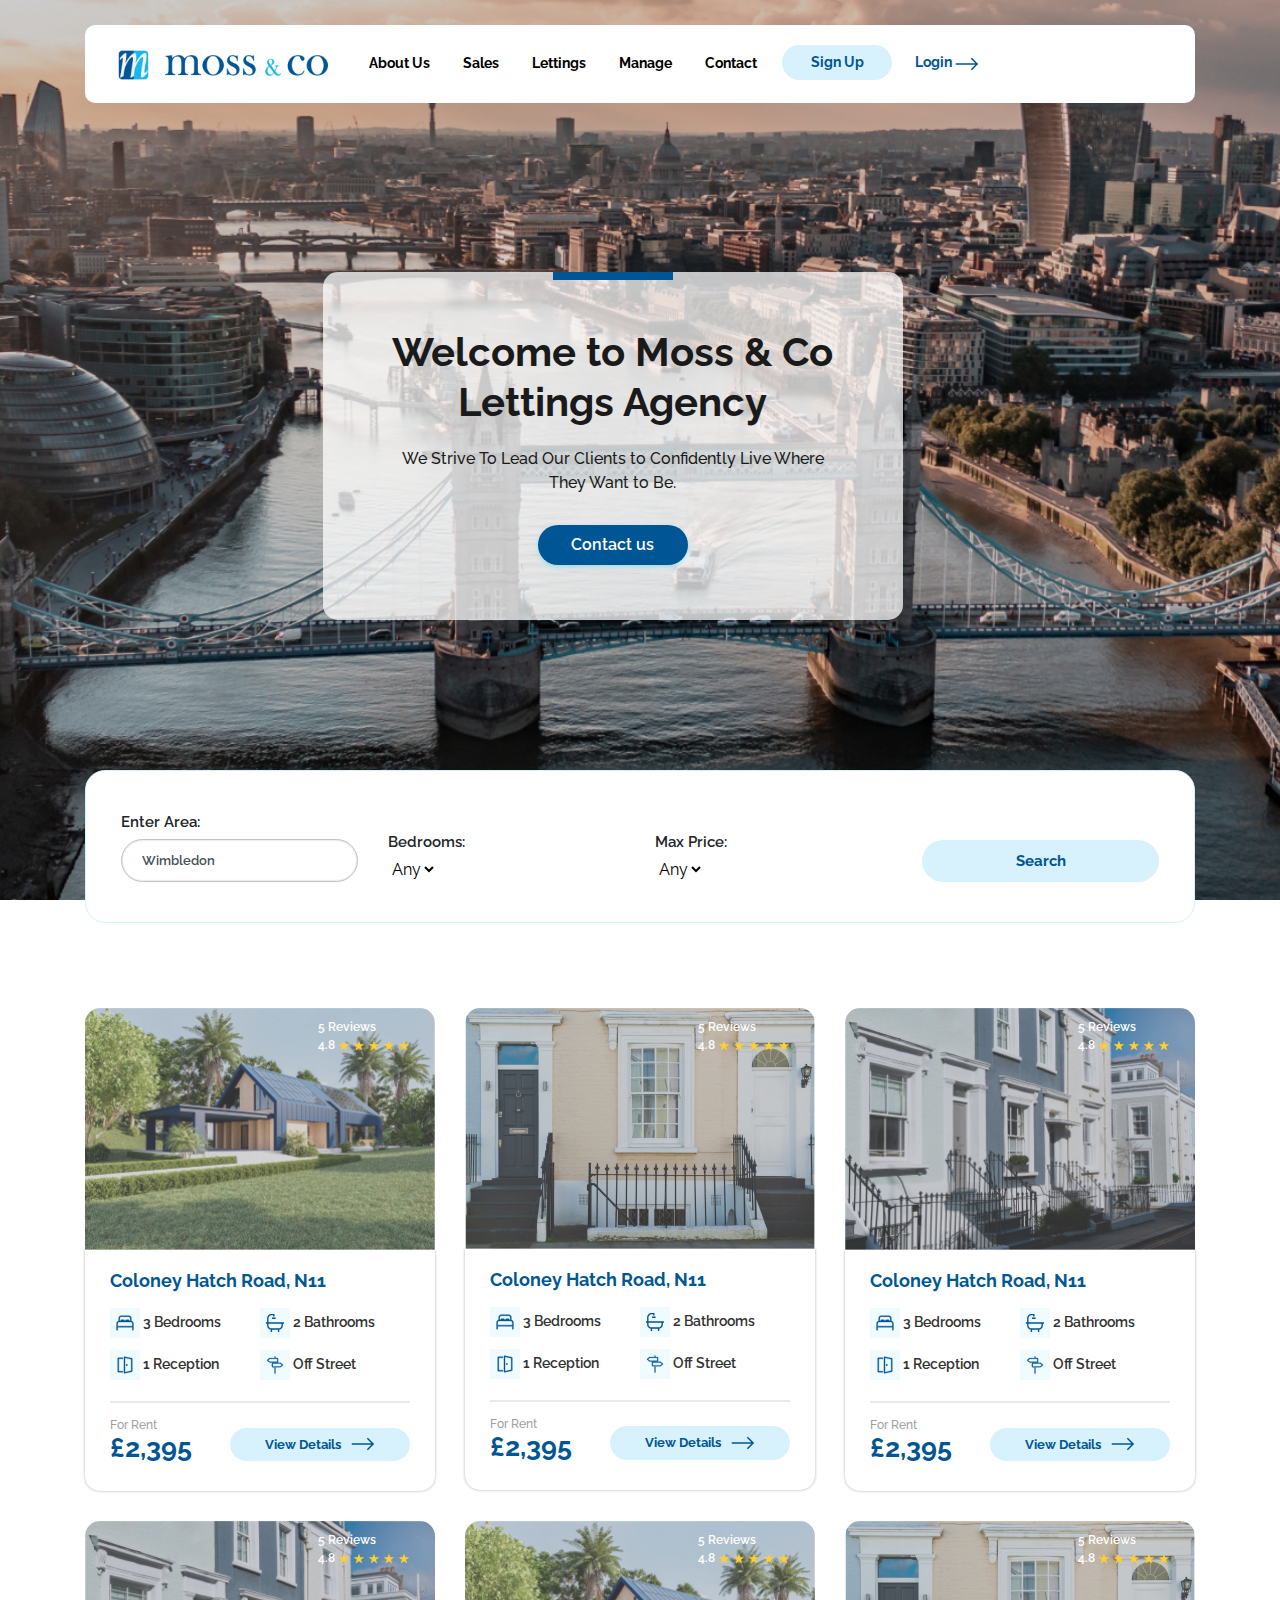
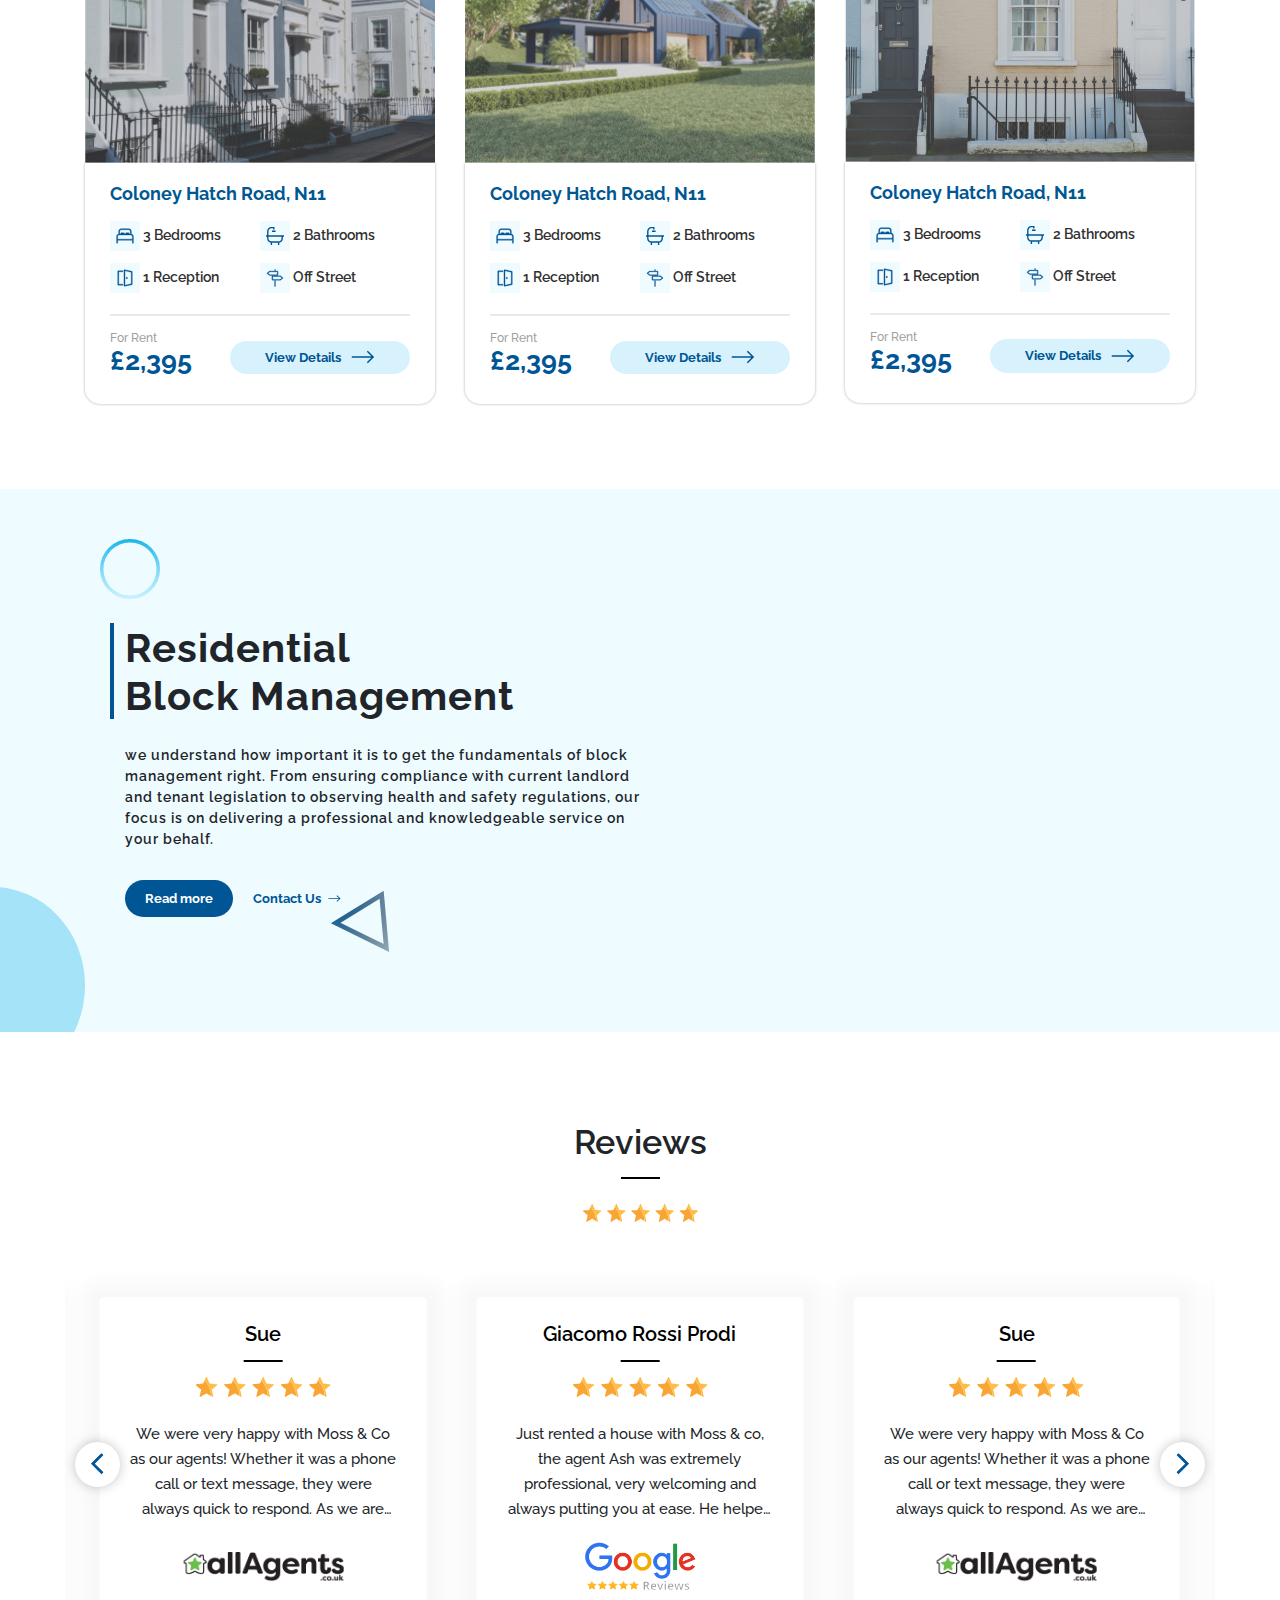
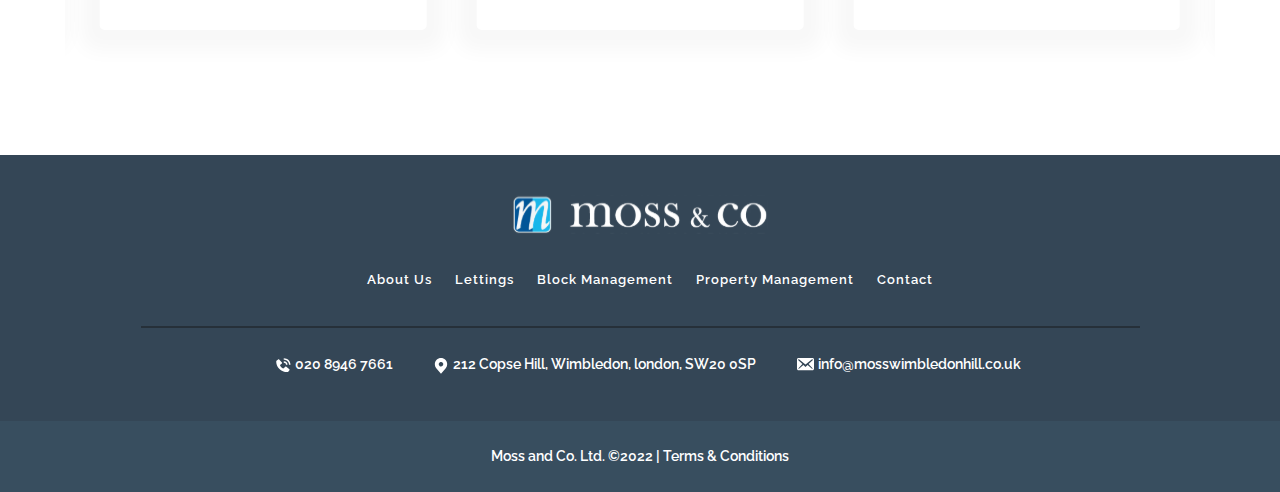
==== index.html @ e24a1661 "update" ====
<!DOCTYPE html>
<html lang="en">

<head>
	<title>Moss & Co Wimbledon</title>
	<meta charset="utf-8">
	<link rel="icon" type="image/x-icon" href="images/favicon.ico">
	<link rel="icon" type="image/x-icon" href="images/favicon.svg">
	<meta name="viewport" content="width=device-width, initial-scale=1, user-scalable=no">
	<link rel="stylesheet" href="css/swiper-bundle.8.4.4.min.css" />
	<link rel="stylesheet" href="css/bootstrap.min.css">
	<link rel="stylesheet" href="css/animate.min.css">
	<link rel="stylesheet" href="css/style.css">
	<link rel="stylesheet" href="css/customselectmenu.css">
	
	<style>
      /* styles used by the AutoComplete class */
      .AutoCompleteBackgroundSearch	{background-color:white;}
      .AutoCompleteHighlightSearch 	{background-color:#005696;color:white;font-size:<?=nFontSize;?>px;}
      </style>
  
</head>

<body>
	
	<!-- Floating Menu -->
	<div class="header_sec">
		<div class="head_bar wow fadeInDown">
			<div class="container">
				<nav class="navbar navbar-expand-lg navbar-light bg-light">
					<a class="navbar-brand" href="index.html"> <img src="images/logo1.png" /> </a>
					<button class="navbar-toggler" type="button" data-toggle="collapse" data-target="#navbarNav" aria-controls="navbarNav" aria-expanded="false" aria-label="Toggle navigation"> <span class="navbar-toggler-icon"> <img src="images/menubar.svg" /> </span> </button>
					<div class="collapse navbar-collapse" id="navbarNav">
						<ul class="navbar-nav">
							<li class="nav-item"> <a class="nav-link" href="https://www.crizoconnect.co.uk/MossandCompany/company_news/news/85/about-us"> About Us </a> </li>
							<li class="nav-item"> <a class="nav-link" href="https://www.crizoconnect.co.uk/MossandCompany/company_news/news/92/sales"> Sales </a> </li>
							<li class="nav-item"> <a class="nav-link" href="https://www.crizoconnect.co.uk/MossandCompany/company_news/news/87/lettings"> Lettings </a> </li>
							<li class="nav-item"> <a class="nav-link" href="https://www.crizoconnect.co.uk/MossandCompany/company_news/news/88/management"> Manage </a> </li>
							<li class="nav-item"> <a class="nav-link" href="contact.html"> Contact </a> </li>
							<li class="nav-item"> <a class="nav-link btns" href="https://crizoconnect.co.uk/MossandCompany/property_search/register.php?bs"> Sign Up </a> </li>
							<li class="nav-item"> <a class="nav-link transBtn" href="https://crizoconnect.co.uk/MossandCompany/mgt/login.php?bs"> Login <img src="images/ico3.svg" /> </a> </li>
						</ul>
					</div>
				</nav>
			</div>
		</div>
	</div>
	
	
	<!-- Centred Banner -->
	<div class="banner_sec">
		<div class="container" id="banner_container">
			<div class="banner_inside">
				<div class="row justify-content-center">
					<div class="col-md-7 col-lg-7 wow col-sm-10 width80">
						<div class="banner_box">
							<h1> Welcome to Moss & Co Lettings Agency </h1>
							<p> We Strive To Lead Our Clients to Confidently Live Where They Want to Be. </p>
							<center>
								<a href="contact.html#contactform"><button class="button"> <span>Contact us</span> </button></a>
							</center>
						</div>
					</div>
				</div>
			</div>
		</div>
	</div>
	
	
	<!-- Property Search Form -->
	<!-- if you change anything in this div then you will need to change p_index.js and p_common.js -->
	<div class="salerent_sec">
		<div class="container">
			<form id="searchform">
				<div class="salerent_form">
					<ul style="display:none;">
						<li>
							<input type="radio" id="intent_buy" name="intent" value="B">
							<label for="intent_buy"> Buy </label>
						</li>
						<li>
							<input type="radio" id="intent_rent" name="intent" value="R" checked>
							<label for="intent_rent"> Rent </label>
						</li>
					</ul>
					<div class="row" style="display: flex; align-items: flex-end; position:relative;/*needed for AreaDiv*/">
						<div class="col-md-3 col-lg-3 width50">
							<div class="form-group">
								<label> Enter Area: </label>
								<input type="text" class="form-control" id="Area" autocomplete="off" placeholder="" value="Wimbledon" /> </div>
						</div>
						
						<div id="AreaDiv" style="position:absolute; left:50px; top:160px; min-width:205px; padding:5px 15px 10px; border-radius:20px; display:none; border:1px solid darkgrey; background-color:white; z-index:999999; cursor:pointer; text-align:left;">&nbsp;</div>
						
						<div class="col-md-3 col-lg-3 width50">
							<div class="form-group">
								<label> Bedrooms: </label>
								<select id="Bedrooms">
										<option value="">Any</option>
								</select>
							</div>
						</div>
						<div class="col-md-3 col-lg-3 width50" id="intent_rent_price" style="display:inline;">
							<div class="form-group">
								<label> Max Price: </label>
								<select id="Price-Rent">
										<option value="">Any</option>
								</select>
							</div>
						</div>
						<div class="col-md-3 col-lg-3 width50" id="intent_buy_price" style="display:none;">
							<div class="form-group">
								<label> Max Price: </label>
								<select id="Price-Buy">
										<option value="">Any</option>
								</select>
							</div>
						</div>
						<div class="col-md-3 col-lg-3 width50">
							<button type="button" id="btnsearch"> Search </button>
						</div>
					</div>
				</div>
			</form>
		</div>
	</div>
	
	
	<!-- Property Search Results -->
	<!-- if you change anything in this div then you will need to change p_index.js -->
	<div class="roomsrent_sec">
			
		<!-- Spinner while fetching data -->
		<div class="text-center" id="results_spinner" style="display:none;">
			<div class="spinner-border" style="width: 3rem; height: 3rem;" role="status"></div>
		</div>
		
		<!-- Message box -->
		<div class="text-center" id="results_message" style="display:none;width:500px;margin:0 auto;"> </div>
			
		<!-- Search results -->
		<div class="container" id="results_container">
			
			<!-- Search Results row (3-up) -->
			<div class="row">
				
				<!-- Search result (per property) -->
				<div class="col-md-4 col-lg-4">
					<div class="rooms_card">
						<div class="rcard_pic">
                            <img src="images/places/1.jpg" />
                            <div class="rcard_review_box">
                                <div class="rcard_review_box_btn">
                                    <span class="rcard_review_title">5 Reviews</span>
                                    <span class="rcard_review_content">
                                        4.8
                                        <img src="images/icons/star.svg">
                                        <img src="images/icons/star.svg">
                                        <img src="images/icons/star.svg">
                                        <img src="images/icons/star.svg">
                                        <img src="images/icons/star.svg">
                                    </span>
                                </div>
                                <div class="rcard_review_popup">
                                    <div class="swiper review-pop-swiper">
                                        <div class="swiper-wrapper">
                                            <div class="swiper-slide">
                                                <div class="">
                                                    <h3 class="review-pop-swiper-title">Sue</h3>
                                                    <div class="review-pop-swiper-stars">
                                                        <img src="images/icons/star.svg">
                                                        <img src="images/icons/star.svg">
                                                        <img src="images/icons/star.svg">
                                                        <img src="images/icons/star.svg">
                                                        <img src="images/icons/star.svg">
                                                    </div>
                                                    <p class="review-pop-swiper-content">We were very happy with Moss & Co as our agents! Whether it was a phone call or text message, they were always quick to respond. As we are new to Wimbledon we found them very knowledgable about the area and honest…. Dominic or Jonathan were…</p>
                                                </div>
                                            </div>
                                            <div class="swiper-slide">
                                                <div class="">
                                                    <h3 class="review-pop-swiper-title">Sue</h3>
                                                    <div class="review-pop-swiper-stars">
                                                        <img src="images/icons/star.svg">
                                                        <img src="images/icons/star.svg">
                                                        <img src="images/icons/star.svg">
                                                        <img src="images/icons/star.svg">
                                                        <img src="images/icons/star.svg">
                                                    </div>
                                                    <p class="review-pop-swiper-content">We were very happy with Moss & Co as our agents! Whether it was a phone call or text message, they were always quick to respond. As we are new to Wimbledon we found them very knowledgable about the area and honest…. Dominic or Jonathan were…</p>
                                                </div>
                                            </div>
                                        </div>
                                        <div class="review-pop-swiper-btns">
                                            <div class="swiper-button-next"></div>
                                            <div class="swiper-button-prev"></div>
                                        </div>
                                    </div>
                                </div>
                            </div>
                        </div>
						<div class="rcard_content">
							<h3>Coloney Hatch Road, N11</h3>
							<ul>
								<li> <img src="images/ico4.svg" /> <span>3 Bedrooms</span> </li>
                                <li> <img src="images/ico5.svg" /> <span>2 Bathrooms</span> </li>
                                <li> <img src="images/ico6.svg" /> <span>1 Reception</span> </li>
                                <li> <img src="images/ico7.svg" /> <span>Off Street</span> </li>
							</ul>
							<div class="content_foot"> 
								<span> <h2> <b>For Rent</b> <span>£2,395</span> </h2> </span>
								<span> <button type="button" id="btndetails"> View Details <img src="images/ico3.svg" /> </button> </span> 
							</div>
						</div>
					</div>
				</div>


                <div class="col-md-4 col-lg-4">
                    <div class="rooms_card">
                        <div class="rcard_pic">
                            <img src="images/places/2.jpg" />
                            <div class="rcard_review_box">
                                <div class="rcard_review_box_btn">
                                    <span class="rcard_review_title">5 Reviews</span>
                                    <span class="rcard_review_content">
                                        4.8
                                        <img src="images/icons/star.svg">
                                        <img src="images/icons/star.svg">
                                        <img src="images/icons/star.svg">
                                        <img src="images/icons/star.svg">
                                        <img src="images/icons/star.svg">
                                    </span>
                                </div>
                                <div class="rcard_review_popup">
                                    <div class="swiper review-pop-swiper">
                                        <div class="swiper-wrapper">
                                            <div class="swiper-slide">
                                                <div class="">
                                                    <h3 class="review-pop-swiper-title">Sue</h3>
                                                    <div class="review-pop-swiper-stars">
                                                        <img src="images/icons/star.svg">
                                                        <img src="images/icons/star.svg">
                                                        <img src="images/icons/star.svg">
                                                        <img src="images/icons/star.svg">
                                                        <img src="images/icons/star.svg">
                                                    </div>
                                                    <p class="review-pop-swiper-content">We were very happy with Moss & Co as our agents! Whether it was a phone call or text message, they were always quick to respond. As we are new to Wimbledon we found them very knowledgable about the area and honest…. Dominic or Jonathan were…</p>
                                                </div>
                                            </div>
                                            <div class="swiper-slide">
                                                <div class="">
                                                    <h3 class="review-pop-swiper-title">Sue</h3>
                                                    <div class="review-pop-swiper-stars">
                                                        <img src="images/icons/star.svg">
                                                        <img src="images/icons/star.svg">
                                                        <img src="images/icons/star.svg">
                                                        <img src="images/icons/star.svg">
                                                        <img src="images/icons/star.svg">
                                                    </div>
                                                    <p class="review-pop-swiper-content">We were very happy with Moss & Co as our agents! Whether it was a phone call or text message, they were always quick to respond. As we are new to Wimbledon we found them very knowledgable about the area and honest…. Dominic or Jonathan were…</p>
                                                </div>
                                            </div>
                                        </div>
                                        <div class="review-pop-swiper-btns">
                                            <div class="swiper-button-next"></div>
                                            <div class="swiper-button-prev"></div>
                                        </div>
                                    </div>
                                </div>
                            </div>
                        </div>
                        <div class="rcard_content">
                            <h3>Coloney Hatch Road, N11</h3>
                            <ul>
                                <li> <img src="images/ico4.svg" /> <span>3 Bedrooms</span> </li>
                                <li> <img src="images/ico5.svg" /> <span>2 Bathrooms</span> </li>
                                <li> <img src="images/ico6.svg" /> <span>1 Reception</span> </li>
                                <li> <img src="images/ico7.svg" /> <span>Off Street</span> </li>
                            </ul>
                            <div class="content_foot">
                                <span> <h2> <b>For Rent</b> <span>£2,395</span> </h2> </span>
                                <span> <button type="button" id="btndetails"> View Details <img src="images/ico3.svg" /> </button> </span>
                            </div>
                        </div>
                    </div>
                </div>


                <div class="col-md-4 col-lg-4">
                    <div class="rooms_card">
                        <div class="rcard_pic">
                            <img src="images/places/3.jpg" />
                            <div class="rcard_review_box">
                                <div class="rcard_review_box_btn">
                                    <span class="rcard_review_title">5 Reviews</span>
                                    <span class="rcard_review_content">
                                        4.8
                                        <img src="images/icons/star.svg">
                                        <img src="images/icons/star.svg">
                                        <img src="images/icons/star.svg">
                                        <img src="images/icons/star.svg">
                                        <img src="images/icons/star.svg">
                                    </span>
                                </div>
                                <div class="rcard_review_popup">
                                    <div class="swiper review-pop-swiper">
                                        <div class="swiper-wrapper">
                                            <div class="swiper-slide">
                                                <div class="">
                                                    <h3 class="review-pop-swiper-title">Sue</h3>
                                                    <div class="review-pop-swiper-stars">
                                                        <img src="images/icons/star.svg">
                                                        <img src="images/icons/star.svg">
                                                        <img src="images/icons/star.svg">
                                                        <img src="images/icons/star.svg">
                                                        <img src="images/icons/star.svg">
                                                    </div>
                                                    <p class="review-pop-swiper-content">We were very happy with Moss & Co as our agents! Whether it was a phone call or text message, they were always quick to respond. As we are new to Wimbledon we found them very knowledgable about the area and honest…. Dominic or Jonathan were…</p>
                                                </div>
                                            </div>
                                            <div class="swiper-slide">
                                                <div class="">
                                                    <h3 class="review-pop-swiper-title">Sue</h3>
                                                    <div class="review-pop-swiper-stars">
                                                        <img src="images/icons/star.svg">
                                                        <img src="images/icons/star.svg">
                                                        <img src="images/icons/star.svg">
                                                        <img src="images/icons/star.svg">
                                                        <img src="images/icons/star.svg">
                                                    </div>
                                                    <p class="review-pop-swiper-content">We were very happy with Moss & Co as our agents! Whether it was a phone call or text message, they were always quick to respond. As we are new to Wimbledon we found them very knowledgable about the area and honest…. Dominic or Jonathan were…</p>
                                                </div>
                                            </div>
                                        </div>
                                        <div class="review-pop-swiper-btns">
                                            <div class="swiper-button-next"></div>
                                            <div class="swiper-button-prev"></div>
                                        </div>
                                    </div>
                                </div>
                            </div>
                        </div>
                        <div class="rcard_content">
                            <h3>Coloney Hatch Road, N11</h3>
                            <ul>
                                <li> <img src="images/ico4.svg" /> <span>3 Bedrooms</span> </li>
                                <li> <img src="images/ico5.svg" /> <span>2 Bathrooms</span> </li>
                                <li> <img src="images/ico6.svg" /> <span>1 Reception</span> </li>
                                <li> <img src="images/ico7.svg" /> <span>Off Street</span> </li>
                            </ul>
                            <div class="content_foot">
                                <span> <h2> <b>For Rent</b> <span>£2,395</span> </h2> </span>
                                <span> <button type="button" id="btndetails"> View Details <img src="images/ico3.svg" /> </button> </span>
                            </div>
                        </div>
                    </div>
                </div>


                <div class="col-md-4 col-lg-4">
                    <div class="rooms_card">
                        <div class="rcard_pic">
                            <img src="images/places/3.jpg" />
                            <div class="rcard_review_box">
                                <div class="rcard_review_box_btn">
                                    <span class="rcard_review_title">5 Reviews</span>
                                    <span class="rcard_review_content">
                                        4.8
                                        <img src="images/icons/star.svg">
                                        <img src="images/icons/star.svg">
                                        <img src="images/icons/star.svg">
                                        <img src="images/icons/star.svg">
                                        <img src="images/icons/star.svg">
                                    </span>
                                </div>
                                <div class="rcard_review_popup">
                                    <div class="swiper review-pop-swiper">
                                        <div class="swiper-wrapper">
                                            <div class="swiper-slide">
                                                <div class="">
                                                    <h3 class="review-pop-swiper-title">Sue</h3>
                                                    <div class="review-pop-swiper-stars">
                                                        <img src="images/icons/star.svg">
                                                        <img src="images/icons/star.svg">
                                                        <img src="images/icons/star.svg">
                                                        <img src="images/icons/star.svg">
                                                        <img src="images/icons/star.svg">
                                                    </div>
                                                    <p class="review-pop-swiper-content">We were very happy with Moss & Co as our agents! Whether it was a phone call or text message, they were always quick to respond. As we are new to Wimbledon we found them very knowledgable about the area and honest…. Dominic or Jonathan were…</p>
                                                </div>
                                            </div>
                                            <div class="swiper-slide">
                                                <div class="">
                                                    <h3 class="review-pop-swiper-title">Sue</h3>
                                                    <div class="review-pop-swiper-stars">
                                                        <img src="images/icons/star.svg">
                                                        <img src="images/icons/star.svg">
                                                        <img src="images/icons/star.svg">
                                                        <img src="images/icons/star.svg">
                                                        <img src="images/icons/star.svg">
                                                    </div>
                                                    <p class="review-pop-swiper-content">We were very happy with Moss & Co as our agents! Whether it was a phone call or text message, they were always quick to respond. As we are new to Wimbledon we found them very knowledgable about the area and honest…. Dominic or Jonathan were…</p>
                                                </div>
                                            </div>
                                        </div>
                                        <div class="review-pop-swiper-btns">
                                            <div class="swiper-button-next"></div>
                                            <div class="swiper-button-prev"></div>
                                        </div>
                                    </div>
                                </div>
                            </div>
                        </div>
                        <div class="rcard_content">
                            <h3>Coloney Hatch Road, N11</h3>
                            <ul>
                                <li> <img src="images/ico4.svg" /> <span>3 Bedrooms</span> </li>
                                <li> <img src="images/ico5.svg" /> <span>2 Bathrooms</span> </li>
                                <li> <img src="images/ico6.svg" /> <span>1 Reception</span> </li>
                                <li> <img src="images/ico7.svg" /> <span>Off Street</span> </li>
                            </ul>
                            <div class="content_foot">
                                <span> <h2> <b>For Rent</b> <span>£2,395</span> </h2> </span>
                                <span> <button type="button" id="btndetails"> View Details <img src="images/ico3.svg" /> </button> </span>
                            </div>
                        </div>
                    </div>
                </div>


                <div class="col-md-4 col-lg-4">
                    <div class="rooms_card">
                        <div class="rcard_pic">
                            <img src="images/places/1.jpg" />
                            <div class="rcard_review_box">
                                <div class="rcard_review_box_btn">
                                    <span class="rcard_review_title">5 Reviews</span>
                                    <span class="rcard_review_content">
                                        4.8
                                        <img src="images/icons/star.svg">
                                        <img src="images/icons/star.svg">
                                        <img src="images/icons/star.svg">
                                        <img src="images/icons/star.svg">
                                        <img src="images/icons/star.svg">
                                    </span>
                                </div>
                                <div class="rcard_review_popup">
                                    <div class="swiper review-pop-swiper">
                                        <div class="swiper-wrapper">
                                            <div class="swiper-slide">
                                                <div class="">
                                                    <h3 class="review-pop-swiper-title">Sue</h3>
                                                    <div class="review-pop-swiper-stars">
                                                        <img src="images/icons/star.svg">
                                                        <img src="images/icons/star.svg">
                                                        <img src="images/icons/star.svg">
                                                        <img src="images/icons/star.svg">
                                                        <img src="images/icons/star.svg">
                                                    </div>
                                                    <p class="review-pop-swiper-content">We were very happy with Moss & Co as our agents! Whether it was a phone call or text message, they were always quick to respond. As we are new to Wimbledon we found them very knowledgable about the area and honest…. Dominic or Jonathan were…</p>
                                                </div>
                                            </div>
                                            <div class="swiper-slide">
                                                <div class="">
                                                    <h3 class="review-pop-swiper-title">Sue</h3>
                                                    <div class="review-pop-swiper-stars">
                                                        <img src="images/icons/star.svg">
                                                        <img src="images/icons/star.svg">
                                                        <img src="images/icons/star.svg">
                                                        <img src="images/icons/star.svg">
                                                        <img src="images/icons/star.svg">
                                                    </div>
                                                    <p class="review-pop-swiper-content">We were very happy with Moss & Co as our agents! Whether it was a phone call or text message, they were always quick to respond. As we are new to Wimbledon we found them very knowledgable about the area and honest…. Dominic or Jonathan were…</p>
                                                </div>
                                            </div>
                                        </div>
                                        <div class="review-pop-swiper-btns">
                                            <div class="swiper-button-next"></div>
                                            <div class="swiper-button-prev"></div>
                                        </div>
                                    </div>
                                </div>
                            </div>
                        </div>
                        <div class="rcard_content">
                            <h3>Coloney Hatch Road, N11</h3>
                            <ul>
                                <li> <img src="images/ico4.svg" /> <span>3 Bedrooms</span> </li>
                                <li> <img src="images/ico5.svg" /> <span>2 Bathrooms</span> </li>
                                <li> <img src="images/ico6.svg" /> <span>1 Reception</span> </li>
                                <li> <img src="images/ico7.svg" /> <span>Off Street</span> </li>
                            </ul>
                            <div class="content_foot">
                                <span> <h2> <b>For Rent</b> <span>£2,395</span> </h2> </span>
                                <span> <button type="button" id="btndetails"> View Details <img src="images/ico3.svg" /> </button> </span>
                            </div>
                        </div>
                    </div>
                </div>


                <div class="col-md-4 col-lg-4">
                    <div class="rooms_card">
                        <div class="rcard_pic">
                            <img src="images/places/2.jpg" />
                            <div class="rcard_review_box">
                                <div class="rcard_review_box_btn">
                                    <span class="rcard_review_title">5 Reviews</span>
                                    <span class="rcard_review_content">
                                        4.8
                                        <img src="images/icons/star.svg">
                                        <img src="images/icons/star.svg">
                                        <img src="images/icons/star.svg">
                                        <img src="images/icons/star.svg">
                                        <img src="images/icons/star.svg">
                                    </span>
                                </div>
                                <div class="rcard_review_popup">
                                    <div class="swiper review-pop-swiper">
                                        <div class="swiper-wrapper">
                                            <div class="swiper-slide">
                                                <div class="">
                                                    <h3 class="review-pop-swiper-title">Sue</h3>
                                                    <div class="review-pop-swiper-stars">
                                                        <img src="images/icons/star.svg">
                                                        <img src="images/icons/star.svg">
                                                        <img src="images/icons/star.svg">
                                                        <img src="images/icons/star.svg">
                                                        <img src="images/icons/star.svg">
                                                    </div>
                                                    <p class="review-pop-swiper-content">We were very happy with Moss & Co as our agents! Whether it was a phone call or text message, they were always quick to respond. As we are new to Wimbledon we found them very knowledgable about the area and honest…. Dominic or Jonathan were…</p>
                                                </div>
                                            </div>
                                            <div class="swiper-slide">
                                                <div class="">
                                                    <h3 class="review-pop-swiper-title">Sue</h3>
                                                    <div class="review-pop-swiper-stars">
                                                        <img src="images/icons/star.svg">
                                                        <img src="images/icons/star.svg">
                                                        <img src="images/icons/star.svg">
                                                        <img src="images/icons/star.svg">
                                                        <img src="images/icons/star.svg">
                                                    </div>
                                                    <p class="review-pop-swiper-content">We were very happy with Moss & Co as our agents! Whether it was a phone call or text message, they were always quick to respond. As we are new to Wimbledon we found them very knowledgable about the area and honest…. Dominic or Jonathan were…</p>
                                                </div>
                                            </div>
                                        </div>
                                        <div class="review-pop-swiper-btns">
                                            <div class="swiper-button-next"></div>
                                            <div class="swiper-button-prev"></div>
                                        </div>
                                    </div>
                                </div>
                            </div>
                        </div>
                        <div class="rcard_content">
                            <h3>Coloney Hatch Road, N11</h3>
                            <ul>
                                <li> <img src="images/ico4.svg" /> <span>3 Bedrooms</span> </li>
                                <li> <img src="images/ico5.svg" /> <span>2 Bathrooms</span> </li>
                                <li> <img src="images/ico6.svg" /> <span>1 Reception</span> </li>
                                <li> <img src="images/ico7.svg" /> <span>Off Street</span> </li>
                            </ul>
                            <div class="content_foot">
                                <span> <h2> <b>For Rent</b> <span>£2,395</span> </h2> </span>
                                <span> <button type="button" id="btndetails"> View Details <img src="images/ico3.svg" /> </button> </span>
                            </div>
                        </div>
                    </div>
                </div>

				
			</div>
			
		</div>
	</div>
	
	
	<!-- Residential Block Management section -->
	<div class="block_manager_sec">
		<div class="manager_form">
			<div class="container">
				<div class="row">
					<div class="col-md-6 width100">
						<div class="content_block">
							<img class="ico_circle" src="images/anim1.svg" />
							<h1> <span>Residential</span> Block Management </h1>
							<p> we understand how important it is to get the fundamentals of block management right. From ensuring compliance with current landlord and tenant legislation to observing health and safety regulations, our focus is on delivering a professional and knowledgeable service on your behalf. </p>
							<div class="groupBtns"> <a href="https://www.mossblockmanagement.co.uk" class="btns"> Read more </a> <a href="contact.html" class="btns" style="background: transparent; color: #005595; display: flex; align-items: center;"> Contact Us <img src="images/ico3.svg" /> </a> 
							</div>
							<img class="ico_tringle" src="images/anim2.svg" />
						</div>
					</div>
					<div class="col-md-6 width100 wow fadeInRight">
						<div class="pics_block"> <img src="images/pic4.svg" /> </div>
					</div>
				</div>
			</div>
			<img class="ico_roundshape" src="images/anim3.svg" />
		</div>
	</div>
	
	
	<!-- Reviews Section -->
	<div class="reviews_sec">
		<div class="container-fluid">
			<div class="review_inside">
				<div class="page_heading">
					<h1> Reviews <span class="border_bottom"></span> </h1> <img style="max-width: 115px; display: block; margin: auto;" src="images/stars.svg" /> </div>
				<div class="swiper mySwiper">
					<div class="swiper-wrapper">
						<div class="swiper-slide">
							<div class="reviews_card">
								<h6> Giacomo Rossi Prodi <span class="border_bottom"></span> </h6> <img src="images/stars.svg" />
								<p> Just rented a house with Moss & co, the agent Ash was extremely professional, very welcoming and always putting you at ease. He helped us every time we had a problem, always finding a solution extremely fast. We could always rely on himself </p>
								<h1> <img src="images/img1.png" /> </h1> </div>
						</div>
						<div class="swiper-slide">
							<div class="reviews_card">
								<h6> Sue <span class="border_bottom"></span> </h6> <img src="images/stars.svg" />
								<p> We were very happy with Moss & Co as our agents! Whether it was a phone call or text message, they were always quick to respond. As we are new to Wimbledon we found them very knowledgable about the area and honest…. Dominic or Jonathan were </p>
								<h1> <img src="images/img2.png" /> </h1> </div>
						</div>
						<div class="swiper-slide">
							<div class="reviews_card">
								<h6> Jeff Richardson <span class="border_bottom"></span> </h6> <img src="images/stars.svg" />
								<p> I could not recommend Moss & Co highly enough. The support and genuine care I experienced in my dealings with Ash in particular were second to none. In these tight times the human approach deployed by Ash allowed myself feel at ease </p>
								<h1> <img src="images/img1.png" /> </h1> </div>
						</div>
						<div class="swiper-slide">
							<div class="reviews_card">
								<h6> Sue <span class="border_bottom"></span> </h6> <img src="images/stars.svg" />
								<p> We were very happy with Moss & Co as our agents! Whether it was a phone call or text message, they were always quick to respond. As we are new to Wimbledon we found them very knowledgable about the area and honest…. Dominic or Jonathan were </p>
								<h1> <img src="images/img2.png" /> </h1> </div>
						</div>
					</div>
					<div class="swiper-button-next"></div>
					<div class="swiper-button-prev"></div>
				</div>
			</div>
		</div>
	</div>
	
	
	<!-- Footer Section -->
	<div class="footer_sec">
		<div class="container">
			<div class="row">
				<div class="col-md-12 col-sm-12 col-lg-12" style="display: flex; align-items: center;">
					<div class="logobar"> <img src="images/logo1.svg" /> </div>
				</div>
				<div class="col-md-12 col-sm-12 col-lg-12">
					<div class="footmenu">
						<ul>
							<li> <a href="https://www.crizoconnect.co.uk/MossandCompany/company_news/news/85/about-us"> About Us </a> </li>
							<!-- <li> <a href="https://www.crizoconnect.co.uk/MossandCompany/company_news/news/92/sales"> Sales </a> </li> -->
							<li> <a href="https://www.crizoconnect.co.uk/MossandCompany/company_news/news/87/lettings"> Lettings </a> </li>
							<li> <a href="https://www.mossblockmanagement.co.uk"> Block Management </a> </li>
							<li> <a href="https://www.crizoconnect.co.uk/MossandCompany/company_news/news/88/management"> Property Management </a> </li>
							<!-- <li> <a href="#"> Property Maintenance </a> </li> -->
							<!--<li> News </li>-->
							<li> <a href="contact.html"> Contact </a> </li>
						</ul>
					</div>
				</div>
			</div>
			<div class="footer_info">
				<ul>
					<li> <img src="images/ico8.svg" /> 020 8946 7661 </li>
					<li> <img src="images/ico9.svg" /> 212 Copse Hill, Wimbledon, london, SW20 0SP </li>
					<li> <img src="images/ico10.svg" /> info@mosswimbledonhill.co.uk </li>
				</ul>
			</div>
		</div>
	</div>
	<div class="footer_down">
		<div class="container">
			<p> Moss and Co. Ltd. ©2022 | <a href="#"> Terms & Conditions </a> </p>
		</div>
	</div>
	
	
	<!-- Javascript and CSS Styles -->
	<script src="js/jquery.min.js"></script>
	<script src="js/popper.min.js"></script>
	<script src="js/bootstrap.bundle.min.js"></script>
	<script src="js/wow.min.js"></script>
	<script src="js/swiper-bundle.8.4.4.min.js"></script>
	<script src="js/customselectmenu.js"></script>
	
	<script>
		// initialise floating blocks
		new WOW().init();
	</script>
	
	<script>
		// don't load gallery or swiper until pictures have been fetched from server
		function addSwiper() {
				var swiper = new Swiper(".mySwiper", {
					slidesPerView: 3,
					spaceBetween: 50,
					centeredSlides: true,
					grabCursor: true,
					loop: true,
					navigation: {
						nextEl: ".swiper-button-next",
						prevEl: ".swiper-button-prev"
					},
					breakpoints: {
						300: {
							slidesPerView: 1
						},
						700: {
							slidesPerView: 1,
						},
						992: {
							slidesPerView: 2,
						},
						1200: {
							slidesPerView: 3
						}
					}
				});
		}
	</script>
  
	<script>
		{ // activate the gallery
			addSwiper();
		}
  </script>

	<!-- code for data feed -->
	<script src="js/autocomplete.js"></script>
	<script src="includes/p_library.js"></script>
	<script src="includes/p_common.js"></script>
	<script src="includes/p_index.js"></script>

    <!-- code for reviews popup -->
    <script src="includes/p_home.js"></script>
	
</body>

</html>
---- css/style.css ----
@import url('https://fonts.googleapis.com/css2?family=Raleway:wght@100;200;300;400;500;600;700;800;900&display=swap');

/*@font-face {
  font-family: CynthoNext;
  src: url(../fonts/CynthoNextBold.otf) ;
}

@font-face {
  font-family: KorbinW01-Bold;
  src: url(../fonts/KorbinW01-Bold.ttf) ;
}

@font-face {
  font-family: Korbin-W01-Book;
  src: url(../fonts/KorbinW01-Book.ttf) ;
}

@font-face {
    font-family: 'KorbinW01-Bold';
    src: url('../fonts/KorbinW01Bold.ttf') format('truetype')
}*/


body{
	margin:  0px;
	padding: 0px;
	background: #fff;
    font-family: 'Raleway', sans-serif;
}

.header_sec {
    width: 100%;
    background: none;
    padding: 25px 0px;
    position: absolute;
    top: 0;
}

.topbar{
	background: none;
	padding: 15px 0px;
}

.topbar ul{
	margin: 0px;
	padding: 0px;
	list-style: none;
	text-align: left;
	display: flex;
    align-items: center;
}

.topbar li {
    display: flex;
    text-align: left;
    font-size: 14px;
    font-weight: 700;
    align-items: center;
    justify-content: center;
    margin-right: 20px;
}

.topbar li img{
	width: 14px;
	margin-right: 7px;
}

.navbar-brand img{
	max-width: 210px;
}

.navbar-light .navbar-nav .nav-link {
    color: #000;
    font-weight: 700;
    font-size: 14px;
    margin-left: 17px;
}

.bg-light {
    background-color: #ffffff!important;
    padding: 15px 30px;
    border-radius: 10px;
    border: 3px solid #01b9e503;
}

.navbar-nav li a.btns{
	background: #D7F2FC;
    min-width: 110px;
    text-align: center;
    border-radius: 50px;
    padding: 7px 20px;
    transition: 0.1s ease-in-out;
    color: #005595 !important;
}

.navbar-nav li a.btns:hover{
    background: #005595;
    transition: 0.1s ease-in-out;
    color: #fff !important;
}

.transBtn{
    background: #D7F2FC;
    min-width: 110px;
    text-align: center;
    border-radius: 50px;
    padding: 7px 20px;
	margin-left: 0 !important;
    background: transparent !important;
    color: #005595 !important;
    transition: 0.1s ease-in-out;
}

.transBtn:hover img {
    left: 5px !important;
    position: relative;
    transition: 0.1s ease-in-out;
}

.banner_sec {
    width: 100%;
    background: url('../images/banner4.jpg');
    padding: 90px 0px;
    background-position: center;
    background-repeat: no-repeat;
    min-height: calc(100vh - 0px);
    background-size: cover;
}

.banner_inside {
    width: 100%;
    background: none;
    padding: 182px 0px;
}

.banner_box {
    width: 100%;
    background: #ffffffbd;
    padding: 55px 60px;
    border-radius: 15px;
    max-width: 580px;
    position: relative;
}

.banner_box:before {
    content: '';
    width: 120px;
    height: 8px;
    background: #005595;
    position: absolute;
    top: 0;
    left: 0;
    right: 0;
    margin: auto;
}

.banner_box h1 {
    text-align: center;
    font-size: 40px;
    margin-bottom: 20px;
    line-height: 50px;
    font-weight: 700;
    letter-spacing: 0;
    color: #1A1A1A;
}

.banner_box p {
    font-size: 16px;
    text-align: center;
    margin-bottom: 10px;
    color: #1A1A1A;
    font-weight: 500;
}

.banner_box button{
	background: #005595;
    border: none;
    color: #fff;
    padding: 8px 20px;
    border-radius: 20px;
    font-weight: 600;
    margin-top: 20px;
    box-shadow: 0px 2px 4px #7ddbf0a3;
    min-width: 150px;
    transition: 0.1s ease-in-out;
}

.banner_box button:hover span {
#  display:none
}

.banner_box button:hover:before {
#  content:"Signup!";
#  transition: 0.1s ease-in-out;
}

.salerent_sec{
	width:  100%;
	background: none;
	padding: 90px 0px;
}

.salerent_sec {
    background: none;
    width: 100%;
    padding: 0;
}

.salerent_form{
	padding: 40px 35px;
    position: relative;
    margin-top: -130px;
    z-index: 99999;
    background: #fff;
    border-radius: 20px;
    max-width: 100%;
    margin-left: auto;
    margin-right: auto;
    border: 1px solid #d1f3fb;
}

.salerent_form select{
    pointer-events: none;
}

.salerent_form ul{
	margin: 0px;
	padding: 0px;
	list-style: none;
	text-align: center;
	margin-bottom: 20px;
}

.salerent_form li {
    display: inline-block;
    text-align: center;
    font-size: 15px;
    font-weight: 800;
    color: #000;
    margin: 0 10px;
}

.salerent_form li [type="radio"]:checked,
.salerent_form li [type="radio"]:not(:checked) {
    position: absolute;
    left: -9999px;
}
.salerent_form li [type="radio"]:checked + label,
.salerent_form li [type="radio"]:not(:checked) + label
{
    position: relative;
    padding-left: 28px;
    cursor: pointer;
    line-height: 20px;
    display: inline-block;
    color: #000;
}
.salerent_form li [type="radio"]:checked + label:before,
.salerent_form li [type="radio"]:not(:checked) + label:before {
    content: '';
    position: absolute;
    left: -2px;
    top: -2px;
    width: 22px;
    height: 22px;
    border: 2px solid #005595;
    border-radius: 100%;
    background: #fff;
}
.salerent_form li [type="radio"]:checked + label:after,
.salerent_form li [type="radio"]:not(:checked) + label:after {
    content: '';
    width: 12px;
    height: 12px;
    background: #005595;
    position: absolute;
    top: 3px;
    left: 3px;
    border-radius: 100%;
    -webkit-transition: all 0.2s ease;
    transition: all 0.2s ease;
}
.salerent_form li [type="radio"]:not(:checked) + label:after {
    opacity: 0;
    -webkit-transform: scale(0);
    transform: scale(0);
}
.salerent_form li [type="radio"]:checked + label:after {
    opacity: 1;
    -webkit-transform: scale(1);
    transform: scale(1);
}

.salerent_form label{
	display: block;
    margin-bottom: 5px;
    font-weight: 600;
    text-align: left;
    font-size: 15px;
}

.salerent_form .form-control {
    border-radius: 50px;
    padding: 11px 20px;
    height: auto;
    box-shadow: 0px 0px 2px #c1c1c1 inset;
    text-align: left;
    font-weight: 600;
    font-size: 13px;
    appearance: none;
    border: 1px solid #C1C1C1;
}

.salerent_form button {
    background: #D7F2FC;
    border: none;
    width: 100%;
    border-radius: 50px;
    padding: 10px 23px;
    font-weight: 700;
    outline: none;
    box-shadow: none;
    font-size: 15px;
    transition: 0.1s ease-in-out;
    color: #005595;
}

.salerent_form button:hover {
    background: #25b8ef !important;
    color: #fff !important;
}

.salerent_form .form-group{
	margin-bottom: 0px;
}

.roomsrent_sec{
	width: 100%;
	background: #fff;
	padding: 70px 0px;
}

.rooms_card{
	width:  100%;
	background: none;
	position: relative;
	padding: 0;
	border-radius: 15px;
	margin: 15px 0px;
	transition: 0.3s ease-in-out;
}

.rooms_card:hover{
    box-shadow: 0px 7px 7px #b3b2b2d6;
}

.rcard_pic{
	width: 100%;
	background: none;
	padding: 0px;
    position:relative;
}

.rcard_pic img {
    width: 100%;
    display: block;
    border-radius: 15px 15px 0 0;
    opacity: 0.8;
    cursor: move;
    transition: 0.1s ease-in-out;
}

.rcard_pic img:hover{
    opacity: 1.0;
}

.rcard_review_box {
    position:absolute;
    top:10px;
    right:25px;
    color:#ffffff;
    font-weight:600;
    font-size:12px;
    cursor:pointer;
    user-select:none;
}

.rcard_review_box .rcard_review_title {
    display:block;
}
.rcard_review_box .rcard_review_content img {
    width:12px;
    display:inline-block;
    opacity:1;
}

.rcard_review_popup {
    opacity:0;
    pointer-events:none;
    position:absolute;
    width:264px;
    background-color:#ffffff;
    color: #000000;
    z-index:1;
    left:-25px;
    padding:16px;
    margin-top:40px;
    border-radius: 14px;
    box-shadow: 0px 3px 34px 20px rgba(0, 0, 0, 0.08);
    transition:all 200ms ease;
}

.rcard_review_box.active .rcard_review_popup {
    opacity:1;
    margin-top:15px;
    pointer-events:auto;
}


.rcard_review_popup::before {
    content: "";
    display:inline-block;
    width: 0;
    height: 0;
    border-style: solid;
    border-width: 0 12.5px 25px 12.5px;
    border-color: transparent transparent #ffffff transparent;
    position:absolute;
    left:84px;
    top:-15px;
}

.rcard_review_popup .review-pop-swiper {
    padding:0;
}

.review-pop-swiper-title {
    font-size: 16px;
    margin-bottom:0;
    font-weight:700;
    display:inline-block;
    border-bottom:1px solid #000000;
}

.rcard_review_popup .review-pop-swiper .review-pop-swiper-stars {
    margin-bottom: 5px;
}

.rcard_review_popup .review-pop-swiper .review-pop-swiper-stars img {
    width:15px;
    height:15px;
    margin-left:-1px;
    margin-right:-1px;
    display:inline-block;
}

.review-pop-swiper-content {
    font-size:12px;
    font-weight:400;
    margin-bottom:16px;
}

.review-pop-swiper-btns {
    gap:10px;
    display:flex;
    position:relative;
    align-items:center;
    justify-content:center;
    flex-direction:row-reverse;
}

.review-pop-swiper-btns .swiper-button-next,
.review-pop-swiper-btns .swiper-button-prev {
    top:0;
    left:0;
    right:0;
    width:20px;
    height:20px;
    margin-top:0;
    position:static;
    box-shadow:none;
    background-size:6px;
    border:1px solid #000000;
}

.review-pop-swiper-btns .swiper-button-next {
    background-image:url("../images/icons/arrow-left.svg");
}
.review-pop-swiper-btns .swiper-button-prev {
    background-image:url("../images/icons/arrow-right.svg");
}

.rcard_content {
    width: 100%;
    background: #fff;
    padding: 20px 25px;
    box-shadow: 0px 0px 3px #00000052;
    border-radius: 0px 0px 15px 15px;
}

.rcard_content h3 {
    text-align: left;
    margin-bottom: 10px;
    font-size: 18px;
    font-weight: 700;
    color: #005892;
}

.rcard_content ul {
    margin: 0px;
    padding: 0;
    list-style: none;
    text-align: left;
    display: flex;
    flex-flow: wrap;
}

.rcard_content li {
    float: none;
    display: inline-block;
    text-align: left;
    width: 50%;
    font-weight: 600;
    color: #313131;
    font-size: 14px;
    margin: 6px 0px;
}

.rcard_content li img {
    width: 30px;
    height: 30px;
    padding: 6px;
    background: #F0FBFF;
}

.content_foot{
	display: flex;
    align-items: center;
    justify-content: space-between;
    border-top: 2px solid #e9e9e9;
    padding-top: 15px;
    margin-top: 15px;
    width: 100%;
}

.content_foot h2{
	font-size: 27px;
    font-weight: bolder;
    text-align: left;
    line-height: normal;
    color: #005595;
}

.content_foot h2 b {
    display: block;
    font-size: 12px;
    color: #9E9E9E;
    font-weight: 500;
}

.content_foot button {
    background: #D7F2FC;
    border: none;
    font-size: 13px;
    font-weight: 700;
    color: #005595;
    padding: 7px 35px;
    border-radius: 50px;
    display: flex;
    align-items: center;
    transition: 0.1s ease-in-out;
}

.content_foot button:hover img{
    left: -5px !important;
    position: relative;
}

/*.content_foot button:hover {*/
/*    background: #25b8ef !important;*/
/*    color: #fff !important;*/
/*}*/

.content_foot button img{
	margin-left: 10px;
}

.footer_sec{
	width: 100%;
    background: #344656;
    padding: 40px 0px;
}

/*.footer_sec .container{*/
/*    max-width: 950px;*/
/*}*/

.logobar{
	width: 100%;
    background: none; 
    text-align: center;
}

.logobar img {
    width: 255px;
    cursor: pointer;
}

.footmenu {
    width: 100%;
    background: none;
    padding: 0px;
    max-width: 650px;
    display: block;
    margin-left: auto;
    margin: auto;
    margin-top: 30px;
}

.footmenu ul{
	margin: 0px;
	padding: 0px;
	list-style: none;
	text-align: center;
}

.footmenu li {
    float: none;
    display: inline-block;
    text-align: right;
    font-size: 13px;
    margin-left: 19px;
    color: #fff;
    font-weight: 600;
    padding: 6px 0px;
    letter-spacing: 1px;
    cursor: pointer;
}

.footmenu li a,
.footmenu li a:focus,
.footmenu li a:hover {
    color:#ffffff;
}

.footer_info {
    width: 90%;
    background: none;
    padding: 20px 0px 0px;
    border-top: 2px solid #263039;
    margin-top: 30px;
    margin-left: auto;
    margin-right: auto;
}

.footer_info ul{
    margin: 0px;
    padding: 0px;
    list-style: none;
    text-align: center;
}

.footer_info li {
    float: none;
    display: inline-block;
    text-align: center;
    font-size: 14px;
    margin-left: 15px;
    color: #fff;
    font-weight: 600;
    padding: 6px 10px;
}

.footer_info li img {
    height: 21px;
}

.footer_down {
    width: 100%;
    background: #384E5F;
    padding: 25px 0px;
}

.footer_down p {
    margin-bottom: 0;
    text-align: center;
    color: #fff;
    font-weight: 600;
    font-size: 14px;
}

.footer_down p a{
    text-decoration: none;
    color: #fff;
}

.block_manager_sec {
    width: 100%;
    background: none;
    padding: 0px 0px 90px;
}


.manager_form {
    width: 100%;
    padding: 90px 85px 70px;
    background-color: #eefbff;
    position: relative;
}

.manager_form .width100{
    padding-right: 0px;
}

.manager_form img {
    width: 100%;
    display: block;
    margin-left: auto;
}

.content_block{
    width: 100%;
    background: none;
    padding: 45px 0px;
    padding-left: 25px;
}

.content_block img.ico_circle{
    width: 60px;
    position: absolute;
    top: -40px;
    margin-left: -25px;
}

.content_block img.ico_tringle {
    width: 60px;
    position: absolute;
    bottom: 10px;
    right: 45%;
}

.manager_form img.ico_roundshape {
    width: 95px;
    height: 145px;
    position: absolute;
    bottom: 0;
    left: 0;
    z-index: 999999;
}

.content_block h1 {
    margin-bottom: 25px;
    font-size: 40px;
    font-weight: 700;
    text-align: left;
    position: relative;
    letter-spacing: 1px;
}

.content_block h1:before {
    content: '';
    display: block;
    width: 4px;
    height: 100%;
    background: #005595;
    position: absolute;
    left: -15px;
    top: -1px;
}

.content_block h1 span{
    display: block;
}

.content_block p {
    margin-bottom: 0;
    text-align: left;
    font-size: 14px;
    font-weight: 600;
    letter-spacing: 1px;
}

.groupBtns{
    width: 100%;
    background: none;
    padding: 0px;
    margin-top: 30px;
    display: flex;
}

.groupBtns a.btns {
    background: #005595;
    color: #fff;
    padding: 9px 20px;
    font-size: 13px;
    border-radius: 50px;
    font-weight: 700;
    text-decoration: none !important;
    /*font-family: KorbinW01-Bold;*/
}

.groupBtns a.btns img{
    width: 13px;
    margin: 0;
    margin-left: 7px;
}

.reviews_sec{
    width: 100%;
    background: none;
    padding: 0px 0px 90px;
}

.page_heading{
    width: 100%;
    background: none;
    padding: 0px;
    margin-bottom: 40px;
}

.page_heading h1 {
    text-align: center;
    margin-bottom: 25px;
    font-size: 34px;
    font-weight: 600;
}

.swiper {
    width: 100%;
    height: 100%;
    padding: 35px 35px;
}

.swiper-slide {
    text-align: center;
    font-size: 18px;
    background: #fff;

    /* Center slide text vertically */
    display: -webkit-box;
    display: -ms-flexbox;
    display: -webkit-flex;
    display: flex;
    -webkit-box-pack: center;
    -ms-flex-pack: center;
    -webkit-justify-content: center;
    justify-content: center;
    -webkit-box-align: center;
    -ms-flex-align: center;
    -webkit-align-items: center;
    align-items: center;
}

.swiper-slide img {
    display: block;
    width: 100%;
    height: 100%;
    object-fit: cover;
    max-width: 135px;
    display: block;
    margin-left: auto;
    margin-right: auto;
}

.review_inside {
    width: 100%;
    padding: 0px 50px;
    background: none;
}

.reviews_card {
    width: 100%;
    background: none;
    padding: 25px 30px;
    background: #fff;
    background: #FFFFFF;
    box-shadow: 0px 3px 19px 18px rgb(0 0 0 / 3%);
    border-radius: 5px;
}

.reviews_card h6 {
    text-align: center;
    font-size: 20px;
    margin-bottom: 15px;
    font-weight: 600;
    color: #000000;
}

.reviews_card p {
    margin-bottom: 0;
    margin-top: 25px;
    font-size: 15px;
    font-weight: 500;
    line-height: 25px;
    overflow: hidden;
    display: -webkit-box;
    -webkit-line-clamp: 4;
    -webkit-box-orient: vertical;
}

.reviews_card h1 img {
    max-width: 160px;
    margin-top: 15px;
    height: 60px;
    object-fit: contain;
}

.swiper-button-prev, .swiper-rtl .swiper-button-next {
    left: 10px;
    right: auto;
    width: 45px;
    height: 45px;
    display: flex;
    background-color: #fff;
    align-items: center;
    justify-content: center;
    border-radius: 50%;
    background-image: url(../images/icoRight.svg);
    background-repeat: no-repeat;
    background-position: center;
    box-shadow: 0px 0px 12px #0000003b;
    background-size: 13px;
}

.swiper-button-next, .swiper-rtl .swiper-button-prev {
    width: 45px;
    height: 45px;
    display: flex;
    background: #fff;
    align-items: center;
    justify-content: center;
    border-radius: 50%;
    background-image: url(../images/iconLeft.svg);
    background-repeat: no-repeat;
    background-position: center;
    box-shadow: 0px 0px 12px #0000003b;
    background-size: 13px;
}

.swiper-button-prev:after, .swiper-rtl .swiper-button-next:after{
    display: none;
}

.swiper-button-next:after, .swiper-rtl .swiper-button-prev:after{
    display: none;
}

span.border_bottom{
    display: block;
    width: 39px;
    height: 2px;
    background: #000;
    margin: auto;
    margin-top: 14px;
}

.detail_sec{
    width: 100%;
    background: none;
    padding: 80px 0px;
}

.main_pics{
    width: 100%;
    background: none;
    display: block;
}

.main_pics img{
    width: 100%;
    display: block;
}

.half_pics_card{
    width: 100%;
    background: none;
    display: block;
    margin-bottom: 15px;
}

.half_pics_card img {
    width: 100%;
    display: block;
    height: 264px;
}

.thumbnail_list{
    width: 100%;
    background: none;
    padding: 30px 0px;
}

.thumbnail_list ul {
    margin: 0px;
    padding: 0px;
    list-style: none;
    text-align: left;
    display: flex;
    align-items: center;
    justify-content: space-between;
}

.thumbnail_list li{
    display: inline-block;
}

.thumbnail_list li img{
    width: 100%;
    display: block;
}

.group_btns {
    width: 100%;
    background: #FFFFFF;
    box-shadow: 0px 0px 17px rgb(0 0 0 / 13%);
    border-radius: 10px;
    padding: 25px 25px;
    margin-top: 30px;
}

.group_btns button {
    display: block;
    width: 100%;
    margin: 3px 0px;
    text-align: center;
    border: none;
    background: #005595;
    color: #fff;
    padding: 7px 15px;
    border-radius: 5px;
    font-weight: 600;
    font-size: 14px;
    display: flex;
    align-items: center;
    justify-content: center;
}

.group_btns button img {
    width: 16px;
    height: 16px;
    object-fit: contain;
    margin-right: 5px;
}

.overview_detail{
    width: 100%;
    background: none;
    padding: 10px 0px;
    margin-top: 20px;
}

.room_detail{
    width: 100%;
    background: none;
    padding: 15px 0px;
}

.room_detail label {
    margin-bottom: 5px;
    text-align: left;
    font-size: 13px;
    color: #005595;
    font-weight: 600;
}

.room_detail h4{
    margin-bottom: 0px;
    text-align: left;
    font-size: 27px;
    font-weight: 500;
}

.property_type{
    width: 100%;
    background: none;
    padding: 12px 0px 20px;
    border-top: 1px solid #EEEEEE;
    border-bottom: 1px solid #EEEEEE;
    margin-top: 30px;
}

.property_type ul{
    margin: 0px;
    padding: 0px;
    list-style: none;
    text-align: left;
    display: flex;
}

.property_type li{
    float: none;
    display: inline-block;
    width: 33.33%;
}

.property_type li label {
    margin-bottom: 10px;
    text-align: left;
    font-size: 14px;
    color: #005595;
    font-weight: 500;
}

.property_type li h6 {
    margin-bottom: 0px;
    text-align: left;
    font-size: 16px;
    display: flex;
    align-items: center;
    font-weight: 600;
}

.property_type li h6 img {
    width: 21px;
    height: 16px;
    object-fit: contain;
    margin-right: 10px;
}

.overview_sec{
    width: 100%;
    background: none;
    padding: 20px 0px;
}

.overview_sec h2 {
    margin-bottom: 20px;
    text-align: left;
    font-size: 25px;
    font-weight: 600;
    color: #005595;
}

.overview_sec p{
    font-size: 16px;
    align-items: center;
    font-weight: 600;
    margin-bottom: 0px;
}

.overview_sec ul {
    margin: 0px;
    padding: 0px;
    list-style: none;
    text-align: left;
    display: flex;
    flex-flow: wrap;
}

.overview_sec li {
    float: none;
    display: flex;
    font-size: 16px;
    align-items: center;
    font-weight: 600;
    width: 49%;
    margin-bottom: 17px;
}

.overview_sec li img {
    width: 10px;
    height: 10px;
    margin-right: 10px;
}

.overview_sec section{
    margin-bottom: 20px;
}

.shadow_box{
    width: 100%;
    background: #FFFFFF;
    box-shadow: 0px 0px 7px rgba(0, 0, 0, 0.14);
    border-radius: 10px;
    padding: 25px;
    margin-bottom: 90px;
}

.address_card{
    width: 100%;
    background: none;
    padding: 0px;
}

.address_card ul {
    margin: 0px;
    padding: 0px;
    list-style: none;
    text-align: left;
}

.address_card li {
    float: none;
    display: flex;
    font-size: 16px;
    align-items: center;
    font-weight: 600;
    margin-bottom: 15px;
}

.address_card li img {
    margin-right: 20px;
    width: 30px;
    height: 25px;
}

.address_card li label {
    margin-bottom: 2px;
    text-align: left;
    font-size: 13px;
    color: #005595;
}

.address_card li h6 {
    margin-bottom: 0px;
    color: #000000;
    font-size: 14px;
    font-weight: 700;
}

.times_card{
    outline: none;
}

.times_card li:last-child{
    margin-bottom: 0px;
}

.times_card li img {
    width: 35px;
    height: 38px;
    margin-right: 15px;
}

.times_card h1{
    text-align: left;
    font-size: 27px;
    font-weight: 600;
    margin-top: 25px;
    margin-bottom: 25px;
}



.search_rooms_sec {
    width: 100%;
    background: #fff;
    padding: 70px 0px;
}

.search_card {
    width: 100%;
    background: none;
    position: relative;
    padding: 0;
    border-radius: 15px;
    margin: 15px 0px;
    transition: 0.3s ease-in-out;
}

.search_card .swiper{
    padding: 0px;
}

.srcard_pic {
    width: 100%;
    background: none;
    padding: 0px;
}

.srcard_pic img {
    width: 100%;
    display: block;
    border-radius: 15px 15px 0 0;
    opacity: 0.8;
    cursor: move;
    transition: 0.1s ease-in-out;
    max-width:  100%;
    height: 350px;
}

.srcard_content {
    width: 100%;
    background: #fff;
    padding: 20px 25px;
    box-shadow: 0px 0px 3px #00000052;
    border-radius: 0px 0px 15px 15px;
}

.srcard_content h3 {
    text-align: left;
    margin-bottom: 10px;
    font-size: 21px;
    line-height: 30px;
    font-weight: 700;
    color: #005892;
}

.srcard_content p{
    margin-bottom: 16px;
    font-size: 17px;
    color: #313131;
    font-weight: 600;
}

.srcard_content ul {
    margin: 0px;
    padding: 0;
    list-style: none;
    text-align: left;
    display: flex;
    flex-flow: wrap;
}

.srcard_content li {
    float: none;
    text-align: left;
    width: 33.33%;
    font-weight: 600;
    color: #313131;
    font-size: 15px;
    margin: 6px 0px;
    display: flex;
    align-items: center;
}

.srcard_content li img {
    width: 35px;
    height: 35px;
    padding: 6px;
    background: #F0FBFF;
    margin-right: 10px;
}

.search_foot {
    display: flex;
    align-items: center;
    justify-content: space-between;
    border-top: 2px solid #e9e9e9;
    padding-top: 15px;
    margin-top: 15px;
    width: 100%;
}

.search_foot span {
    width: 33.33%;
}

.search_foot h2 {
    font-size: 27px;
    font-weight: bolder;
    text-align: left;
    line-height: normal;
    color: #005595;
}

.search_foot h2 b {
    display: block;
    font-size: 12px;
    color: #9E9E9E;
    font-weight: 500;
}

.search_foot button {
    background: #D7F2FC;
    border: none;
    font-size: 14px;
    font-weight: 700;
    color: #005595;
    padding: 10px 17px;
    border-radius: 50px;
    display: flex;
    align-items: center;
    transition: 0.1s ease-in-out;
    width: 90%;
    justify-content: center;
}

.search_foot button img {
    margin-left: 10px;
    width: 15px;
}

.textforrent{
    width: 100%;
    background: none;
    padding: 15px 0px;
}

.textforrent h2 {
    text-align: left;
    font-size: 27px;
    margin-bottom: 0px;
    font-weight: 700;
    color: #005595;
    text-transform: capitalize;
}

.textforrent h2 span{
    display: block;
    color: #9E9E9E;
    font-size:  15px;
    font-weight: 700;
    margin-bottom: 3px;
}


.contact_sec{
    width: 100%;
    background: none;
    padding: 90px 0px;
}

.contact_form{
    width: 100%;
    background: #FFFFFF;
    box-shadow: 0px 4px 13px rgba(0, 0, 0, 0.07);
    border-radius: 15px;
    padding: 25px 25px;
}

.contact_form h6 {
    margin-bottom: 15px;
    font-size: 19px;
    text-align: left;
    font-weight: 700;
    line-height: 25px;
    letter-spacing: 1px;
}

.contact_form form{
    margin-top: 25px;
}

.contact_form form .form-control {
    height: auto;
    font-size: 14px;
    font-weight: 600;
    padding: 15px 20px;
    border: 2px solid #C4C4C4;
    outline: none;
}

.contact_form button {
    background: #005595;
    border: none;
    color: #fff;
    padding: 12px 20px;
    border-radius: 40px;
    font-weight: 600;
    margin-top: 20px;
    box-shadow: 0px 2px 4px #7ddbf0a3;
    min-width: 150px;
    transition: 0.1s ease-in-out;
}

.page-item:first-child .page-link,
.page-item:last-child .page-link{
    background: #005595;
    color: #fff;
    font-weight: 600;
}

.page-link {
    position: relative;
    display: block;
    padding: 10px 25px;
    margin-left: -1px;
    line-height: 1.25;
    color: #005595;
    background-color: #fff;
    border: 2px solid #005595;
    font-size: 16px;
    font-weight: 600;
    border-radius: 50px !important;
    margin: 0px 3px;
}

.pagination {
    display: -ms-flexbox;
    display: flex;
    padding-left: 0;
    list-style: none;
    border-radius: 0.25rem;
    margin-top: 40px;
    margin-left: auto;
    margin-right: auto;
    justify-content: center;
}
























@media screen and (min-width:  300px) and (max-width:  767px){

.footer_down{padding:  20px 0px;}
.footer_down p, .footer_down p a{font-size: 11px; font-weight: 500; color: #d9d9d9;}
.footer_info li {margin-left: 0px; white-space: normal; word-break: break-all; font-size: 13px; display: block; text-align: center; padding: 7px 10px;}
.footer_info li img{width: 18px;}

.logobar img {width: 190px; display: block; margin-right: auto; margin-left: auto; margin-bottom: 20px;}
.footmenu ul{text-align: center;}
.footmenu li {text-align: center; font-size: 14px; margin-left: 9px; display: block;}
.footer_sec {padding: 50px 0px 20px;}
.footer_info{padding-top: 25px; margin-top: 25px; width: 100%;}
.footer_info li:first-child{
    display: none;
}
.review_inside{padding:  0px;}
.topbar ul{display: block;}
.bg-light {padding: 3px 10px; z-index: 999;}
.navbar-brand img {max-width: 120px;}
.navbar-toggler{font-size: 15px;}

.banner_inside {padding: 25px 0px 85px;}
.banner_box{padding: 30px 15px; border-radius: 10px;}
.banner_box h1{ font-size: 20px; margin-bottom: 10px; line-height: 29px;}
.banner_box p {font-size: 12px; color: #444; font-weight: 600;}
.banner_box button{margin-top: 10px; font-size: 11px;}

.banner_sec{min-height: auto;}
.salerent_form{padding: 20px 15px; max-width: 100%;}
.salerent_form label{font-size: 13px;}
.salerent_form .form-control {padding: 9px 15px; font-size: 11px;}
.salerent_form .form-group {margin-bottom: 12px;}

.roomsrent_sec{padding:  40px 0px;}
.content_foot button{font-size: 11px; padding: 10px 12px;}
.content_foot h2 {font-size: 21px;}

.block_manager_sec{padding: 0px 0px 40px;}
.manager_form {padding: 15px 0px 40px; background: #eefbff;}
.content_block {padding: 25px 0px;}
.content_block h1 {margin-bottom: 15px; font-size: 24px; font-weight: 600; padding-left: 15px;}
.content_block p{font-size: 13px;}
.groupBtns{margin-top: 20px;}

.groupBtns a.btns{padding: 8px 15px; font-size: 10px;}
.swiper-button-prev, .swiper-rtl .swiper-button-next{bottom: 10px; top: auto; left: 35%; width: 35px; height: 35px; background-size: 10px;}
.swiper-button-next, .swiper-rtl .swiper-button-prev {bottom: 10px; top: auto; right: 35%; width: 35px; height: 35px; background-size: 10px;}
.swiper{ padding-bottom: 60px; padding-top: 20px;}
.page_heading h1{font-size: 25px; font-weight: 700;}

.reviews_card h6{font-weight: 700;}
.reviews_card{padding: 25px 15px;}
.content_block p {font-size: 14px; font-weight: 500;}
.swiper-slide img{max-width: 100px;}
.page_heading{margin-bottom: 30px;}

.manager_form img {width: 100%;}
.content_block h1:before{left: 0; top: 0; width: 3px;}

.rcard_content{padding: 20px 15px;}
.rcard_content li img {width: 25px; height: 25px; padding: 5px;}
.rcard_content li{font-weight: 600; font-size: 13px;}
.content_foot h2 b{font-weight: 500;}

.width50 {width: 50%; padding: 0px 5px; display: block !important;}
.salerent_form button {padding: 9px 20px; font-size: 13px; margin-top: 25px;}
.salerent_form .row{margin: 0px;}
.topbar{display: none;}
.header_sec{top: 15px;}
.navbar-light .navbar-toggler {color: rgba(0,0,0,.5); border-color: rgba(0,0,0,.1); padding: 0; border: none; background: transparent;}
.navbar-light .navbar-toggler-icon{background: none !important;}

.navbar-light .navbar-nav .nav-link {color: #000; font-weight: 600; font-size: 14px; margin-left: 0; padding: 4px 0px;}
.navbar-nav li .btns {margin: 3px 0px; padding: 10px 1px !important;}



.shadow_box{margin-bottom:0px;}
.detail_sec{padding: 50px 0px;}
.shadow_box{padding: 20px;}
.address_card li img {margin-right: 15px; width: 23px; height: 23px;}
.times_card h1{font-size: 20px;}

.overview_sec p {font-size: 13px;}
.overview_sec h2 {margin-bottom: 10px; font-size: 18px;}
.overview_sec li {width: 100%; display: block; margin-bottom: 5px; font-size: 14px;}
.overview_sec ul{display: block;}
.overview_sec li img {width: 7px; height: 7px; margin-right: 6px;}

.property_type ul{flex-flow: wrap;}
.property_type li{display: block; width: 50%;}
.property_type li h6{font-size: 13px;}
.property_type li h6 img {width: 16px; height: 16px; object-fit: contain; margin-right: 5px;}

.overview_sec{padding:0px;}
.half_pics_card{width: 47%;}
.half_pics_card img{height: auto;}
.merge_pic { display: flex; align-items: center; justify-content: space-between;}
.group_btns{padding: 15px;}

.thumbnail_list li:nth-child(3) {
    display: none;
  }

.gallery-top{height: 385px !important;}
.gallery-thumbs .swiper-slide{padding-left: 0px !important;}
.thumbnail_list li {display: inline-block; padding: 0 5px;}

.gallery-top .swiper-slide{max-width: 100%; height: 250px !important;}
.gallery-top{height: auto !important;}
.gallery-thumbs .swiper-slide{margin-bottom: 10px; height: 70px !important;}
.half_pics_card {width: 47%; margin-bottom: 0; margin-top: 15px;}

.contact_sec{
    padding: 35px 0px;
}

.contact_form h6 {margin-bottom: 15px; font-size: 13px; text-align: justify; font-weight: 700; line-height: 19px; letter-spacing: 0;}
.contact_form form .form-control{font-size: 13px; padding: 10px 20px;}

.srcard_pic img{
    max-width: 100%;
}

.search_card .swiper-button-prev, .swiper-rtl .swiper-button-next{bottom:0; top: 50%; left: 10px;}
.swiper-button-next, .swiper-rtl .swiper-button-prev{bottom:0; top: 50%; right: 10px;}
.search_rooms_sec{padding:40px 0px;}

.srcard_content h3{font-size: 19px; line-height: 25px;}
.srcard_content{padding: 25px 15px;}
.srcard_content p{font-size: 14px;}
.srcard_content li{font-size: 10px;}
.srcard_content li img {width: 20px; height: 20px; padding: 1px; background: #F0FBFF; margin-right: 5px;}
.textforrent h2{font-size: 23px;}
.search_foot button img {margin-left: 2px; width: 12px;}

.search_foot button{width: 100%; margin: 5px 0px; font-size: 12px; padding: 10px 6px;}
.page-link{padding: 5px 16px; font-size: 11px; margin: 0px 1px}
.search_foot span {width: 30.33%;}


}




@media screen and (min-width: 768px) and (max-width: 991px){

.topbar{display: none;}
.header_sec{margin-top: 40px;}
.navbar-light .navbar-toggler-icon{background: none !important;}
.navbar-light .navbar-toggler{background: none; border: none; padding: 0;}

.navbar-brand img {max-width: 160px;}
.bg-light {padding: 10px 20px; z-index: 99999;}
.banner_inside{padding: 130px 0px;}
.banner_sec{min-height: auto; padding: 45px 0px;}

.salerent_form {padding: 30px 30px; position: relative; margin-top: -70px;}
.roomsrent_sec{padding: 50px 0px;   }
.content_foot{display: block;}
.content_foot button{padding: 10px 20px;}

.rcard_content{padding: 20px 15px;}
.rcard_content li{display: block; width: 100%;}
.block_manager_sec{padding: 0px 0px 80px;}
.manager_form{background-size: cover; background-position: bottom left;}

.width80{-ms-flex: 0 0 83.333333%; flex: 0 0 83.333333%; max-width: 83.333333%;}
.width100{-ms-flex: 0 0 100%; flex: 0 0 100%; max-width: 100%;}

.shadow_box{margin-bottom:0px;}
.detail_sec{padding: 50px 0px;}
.shadow_box{padding: 20px;}
.address_card li img {margin-right: 15px; width: 23px; height: 23px;}
.times_card h1{font-size: 20px;}

.overview_sec p {font-size: 13px;}
.overview_sec h2 {margin-bottom: 10px; font-size: 18px;}
.overview_sec li {width: 100%; display: block; margin-bottom: 5px; font-size: 14px;}
.overview_sec ul{display: block;}
.overview_sec li img {width: 7px; height: 7px; margin-right: 6px;}

.property_type ul{flex-flow: wrap;}
.property_type li{display: block; width: 50%;}
.property_type li h6{font-size: 13px;}
.property_type li h6 img {width: 16px; height: 16px; object-fit: contain; margin-right: 5px;}

.overview_sec{padding:0px;}
.half_pics_card{width: 47%;}
.half_pics_card img{height: auto;}
.merge_pic { display: flex; align-items: center; justify-content: space-between;}
.group_btns{padding: 15px;}

.thumbnail_list li:nth-child(3) {
    display: none;


}


@media screen and (min-width: 992px) and (max-width: 1200px){

.navbar-light .navbar-nav .nav-link{font-weight: 600; font-size: 14px; margin-left: 6px;}
.navbar-brand img {max-width: 160px;}
.navbar-nav li a.btns{min-width: 100px;}
.banner_inside{padding: 120px 0px;}

.banner_box h1{font-size: 30px;}
.salerent_form {padding: 25px 25px; margin-top: -60px;}
.banner_sec{min-height: auto;}
.content_foot button{padding: 10px 18px;}

.content_foot button img {margin-left: 5px; width: 13px;}
.roomsrent_sec{padding: 60px 0px;}
.block_manager_sec{padding: 0px 0px 80px;}
.manager_form{padding: 60px 20px;}
.content_block{padding-right: 0px;}

.manager_form img {width: 100%; margin-top: 60px;}
.logobar img {width: 175px;}
.footmenu li{margin-left: 5px;}
.footer_info {width: 100%;}



}




@media (min-width: 992px){
	.navbar-expand-lg .navbar-collapse{
		justify-content: end;
	}
}

/*@media (min-width: 1200px){*/
/*	.container, .container-lg, .container-md, .container-sm, .container-xl {*/
/*	    max-width: 1420px;*/
/*	}*/
/*}*/


.fancybox-image{
    width: 1024px;
    height: 725px;
}
---- css/customselectmenu.css ----
/* css for select lists overlay */
	  
	  .select {
        cursor: pointer;
        display: inline-block;
        position: relative;
        font-size: 16px;
        color: #fff;
        width: 100%;
        height: 43px;
    }
    
    .salerent_form select {
        pointer-events: none;
        border: none;
        background: transparent;
    }
    
    .select-styled {
        position: absolute;
        top: 0;
        right: 0;
        bottom: 0;
        left: 0;
        background-color: #fff !important;
        -moz-transition: all 0.2s ease-in;
        -o-transition: all 0.2s ease-in;
        -webkit-transition: all 0.2s ease-in;
        transition: all 0.2s ease-in;
        color: #000;
        border-radius: 50px;
        padding: 11px 20px;
        height: auto;
        box-shadow: 0px 0px 2px #c1c1c1 inset;
        text-align: left;
        font-weight: 600;
        font-size: 13px;
        appearance: none;
        border: 1px solid #C1C1C1;
    }
    .select-options li{
        display: block;
        text-align: left;
    }
    .select-options {
        display: none;
        position: absolute;
        top: 100%;
        right: 0;
        left: 0;
        z-index: 999;
        margin: 0;
        padding: 0;
        list-style: none;
        background-color: #fff;
        box-shadow: 0px 2px 2px #c5c5c5;
        margin-bottom: 0px !important;
        border-radius: 10px;
    }
    .select-styled:after {
      content: "";
      width: 0;
      height: 0;
      border: 7px solid transparent;
      border-color: #fff transparent transparent transparent;
      position: absolute;
      top: 16px;
      right: 10px;
    }
    .select-styled:hover {
      background-color: #fff;
    }
    .select-styled:active, .select-styled.active {
      background-color: #ab3326;
    }
    .select-styled:active:after, .select-styled.active:after {
      top: 9px;
      border-color: transparent transparent #fff transparent;
    }
    
    .select-options {
      display: none;
      position: absolute;
      top: 100%;
      right: 0;
      left: 0;
      z-index: 999;
      margin: 0;
      padding: 0;
      list-style: none;
      background-color: #fff;
    }
    .select-options li {
      margin: 0;
      padding: 12px 0;
      text-indent: 15px;
      border-top: 1px solid #f5f5f5;
      -moz-transition: all 0.15s ease-in;
      -o-transition: all 0.15s ease-in;
      -webkit-transition: all 0.15s ease-in;
      transition: all 0.15s ease-in;
    }
    .select-options li:hover, .select-options li.is-selected {
      color: #c0392b;
      background: #fff;
    }
    .select-options li[rel="hide"] {
      display: none;
    }
    .select-options {
			max-height: 390px;
			overflow-y: scroll;
		}
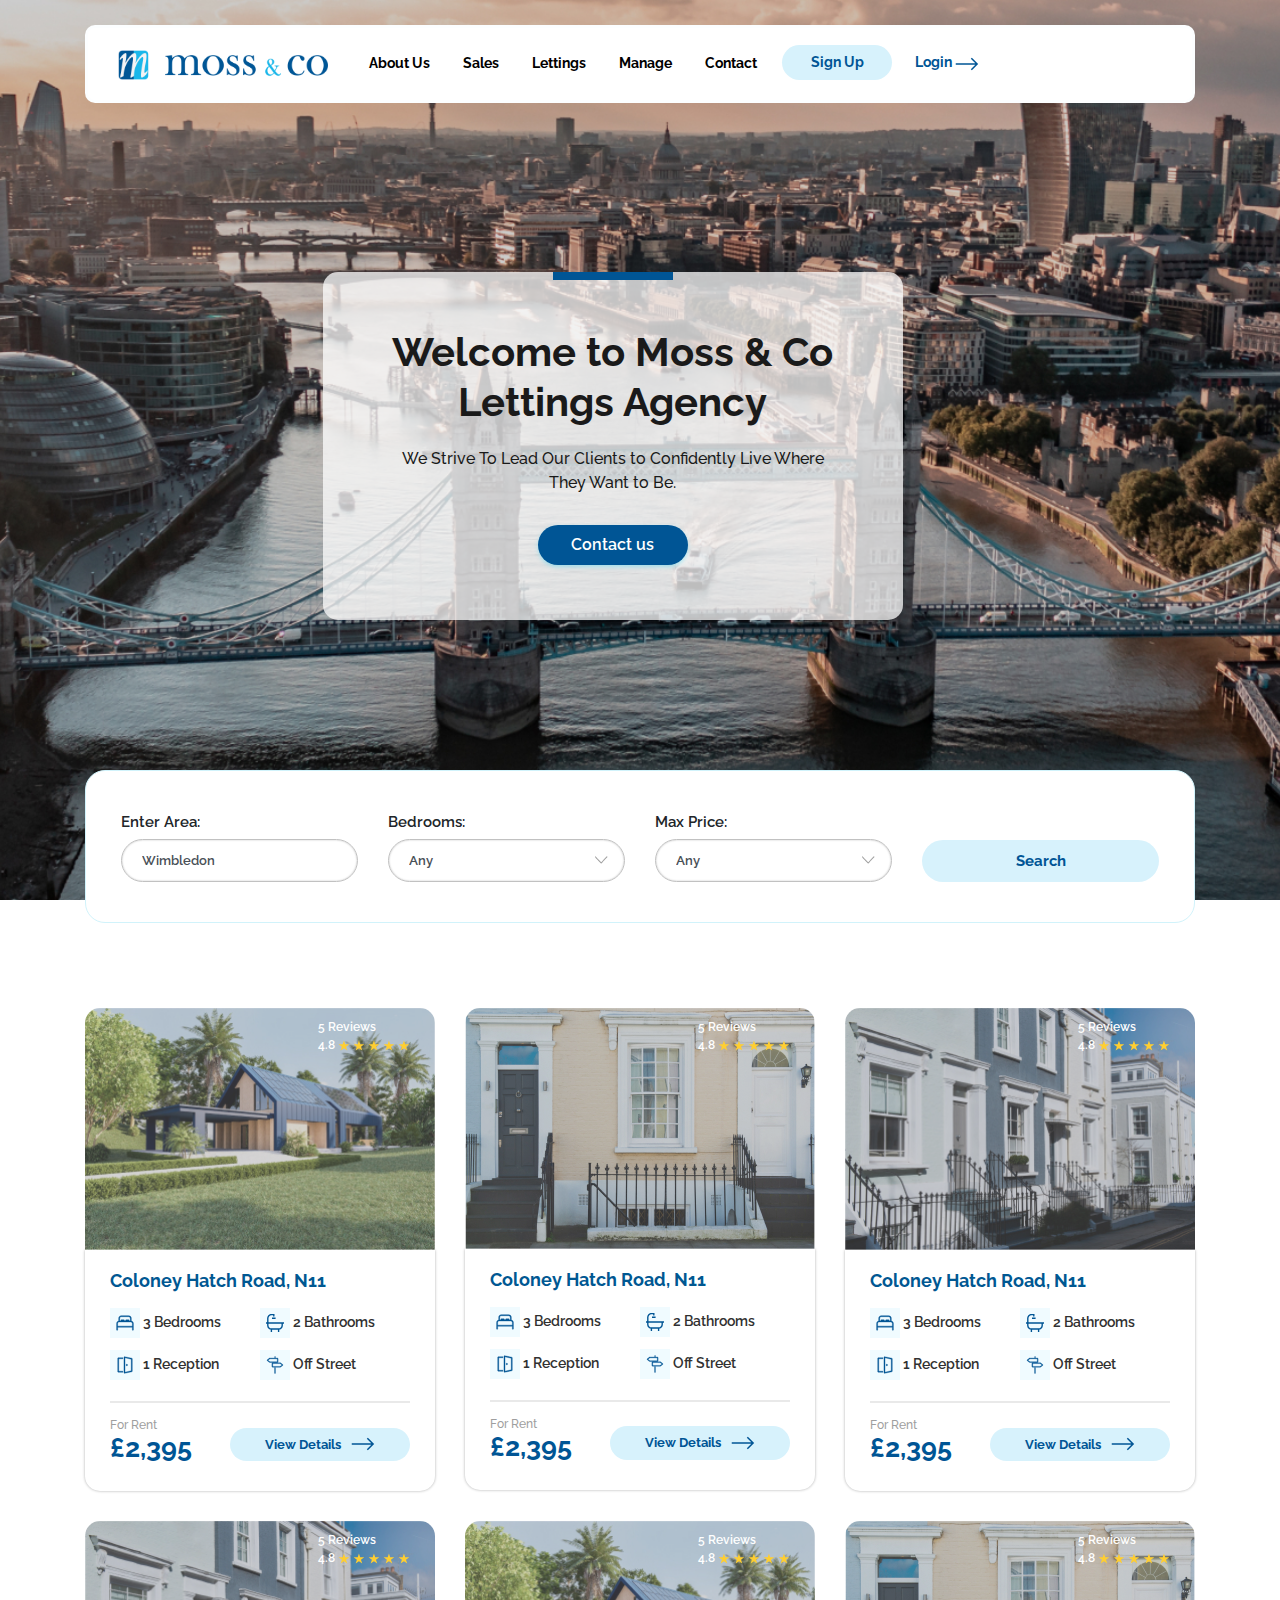
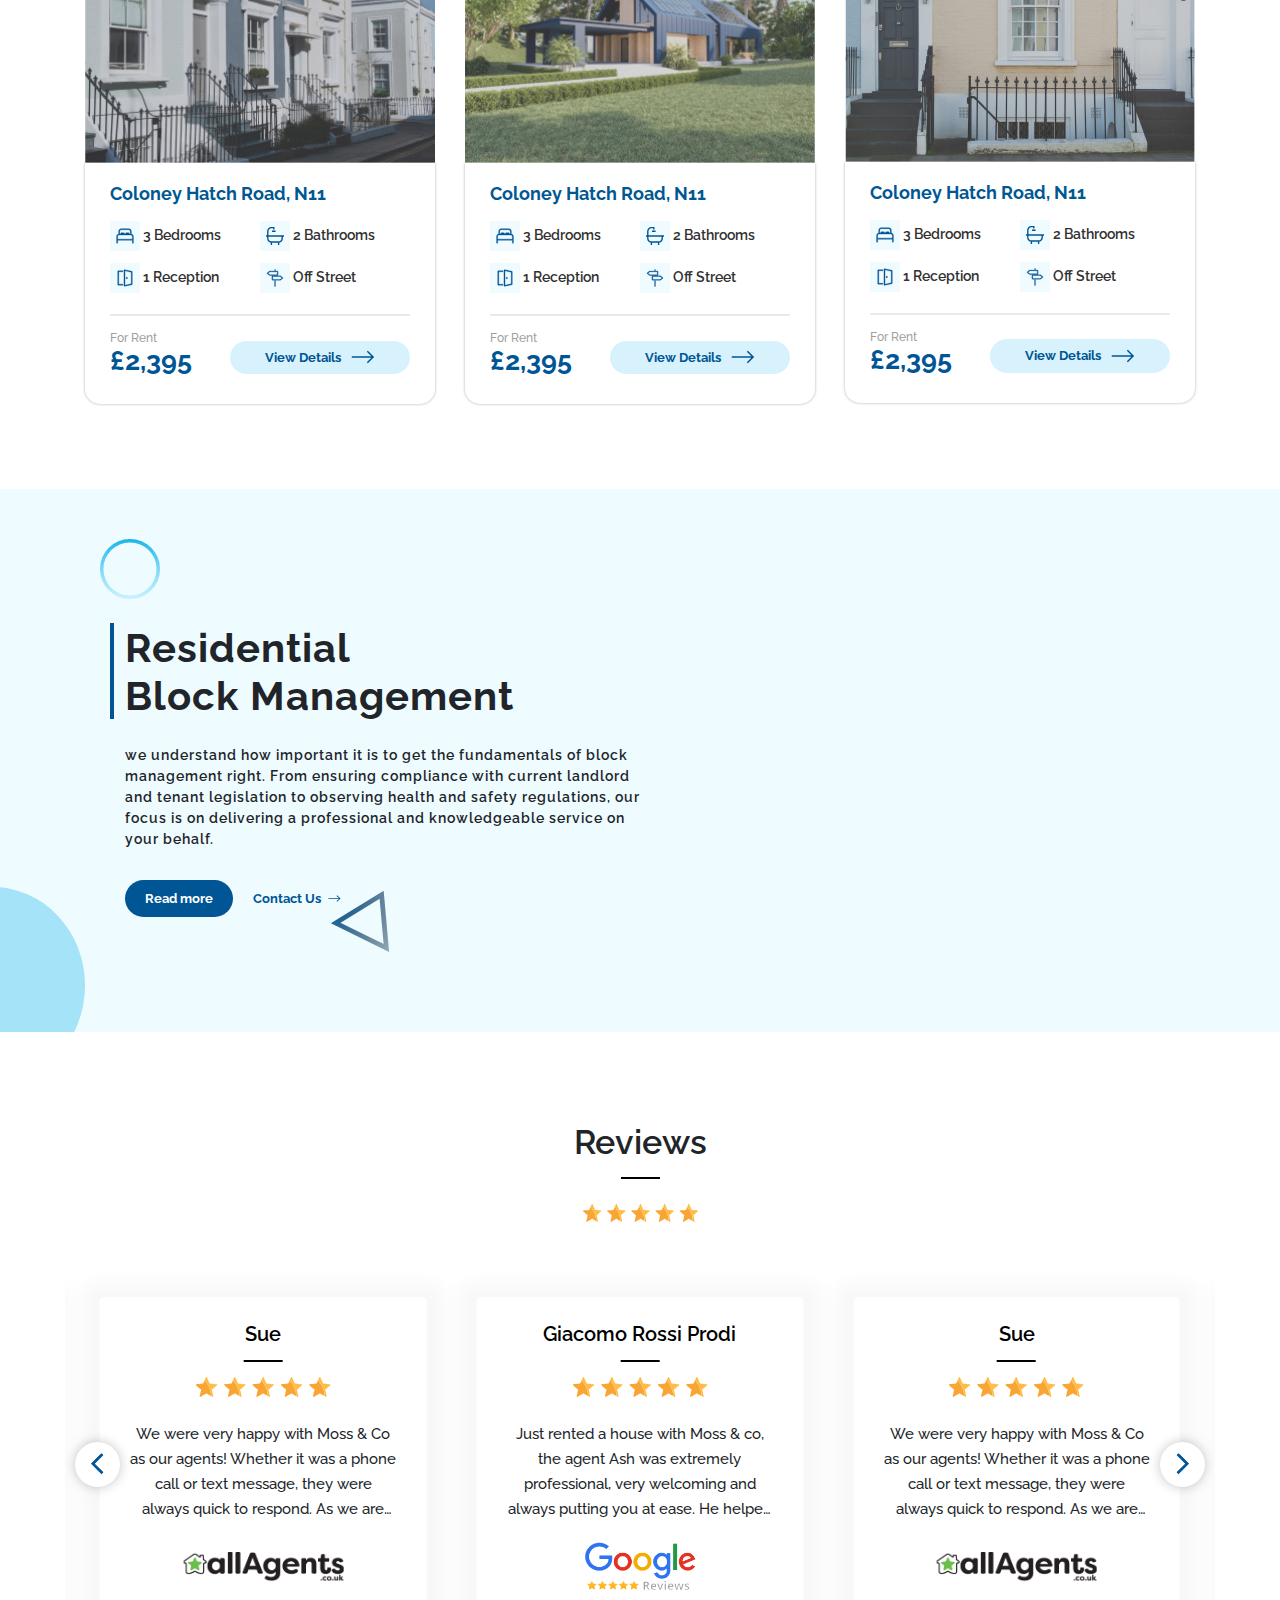
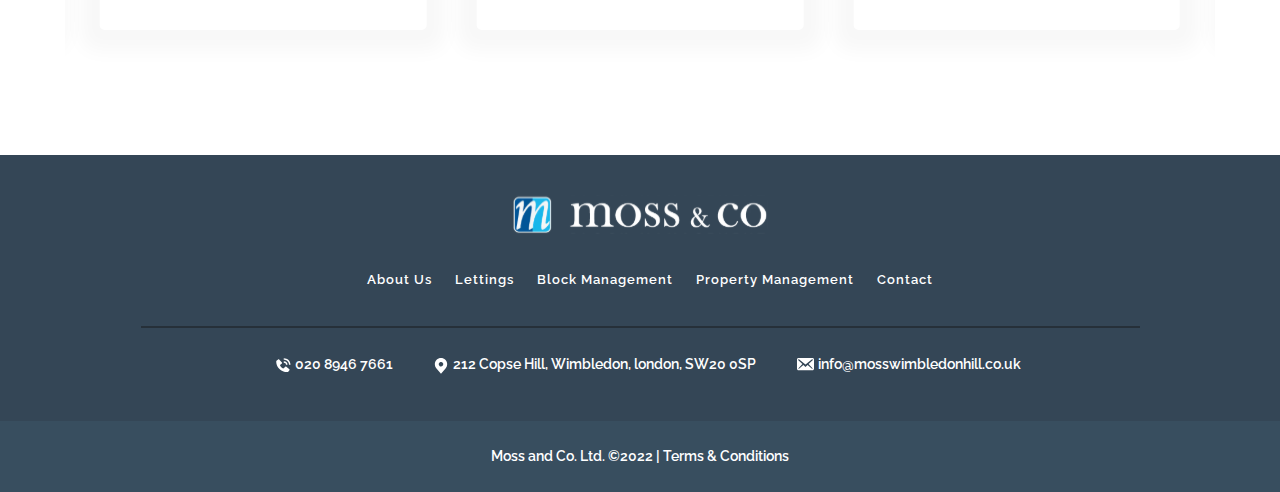
==== commit 2ac703f3: "update" ====
--- a/index.html
+++ b/index.html
@@ -95,16 +95,18 @@
 						<div class="col-md-3 col-lg-3 width50">
 							<div class="form-group">
 								<label> Bedrooms: </label>
-								<select id="Bedrooms">
+								<select id="Bedrooms" class="form-control">
 										<option value="">Any</option>
+                                        <option value="">Other</option>
 								</select>
 							</div>
 						</div>
 						<div class="col-md-3 col-lg-3 width50" id="intent_rent_price" style="display:inline;">
 							<div class="form-group">
 								<label> Max Price: </label>
-								<select id="Price-Rent">
+								<select id="Price-Rent" class="form-control">
 										<option value="">Any</option>
+                                        <option value="">Other</option>
 								</select>
 							</div>
 						</div>
--- a/css/style.css
+++ b/css/style.css
@@ -221,7 +221,10 @@
 }
 
 .salerent_form select{
-    pointer-events: none;
+    pointer-events: auto !important;
+    background-image: url("../images/icons/select-icon.png") !important;
+    background-repeat:no-repeat !important;
+    background-position: right 15px center !important;
 }
 
 .salerent_form ul{
@@ -403,7 +406,8 @@
     background-color:#ffffff;
     color: #000000;
     z-index:1;
-    left:-25px;
+    left:auto;
+    right:-5px;
     padding:16px;
     margin-top:40px;
     border-radius: 14px;
@@ -416,7 +420,6 @@
     margin-top:15px;
     pointer-events:auto;
 }
-
 
 .rcard_review_popup::before {
     content: "";
@@ -427,7 +430,8 @@
     border-width: 0 12.5px 25px 12.5px;
     border-color: transparent transparent #ffffff transparent;
     position:absolute;
-    left:84px;
+    left:auto;
+    right:24px;
     top:-15px;
 }
 
@@ -1491,7 +1495,13 @@
 
 
 
-
+@media (min-width:1800px) {
+    .banner_sec {
+        min-height:calc(100vh - 70px);
+        padding-top:45px;
+        padding-bottom:45px;
+    }
+}
 
 
 
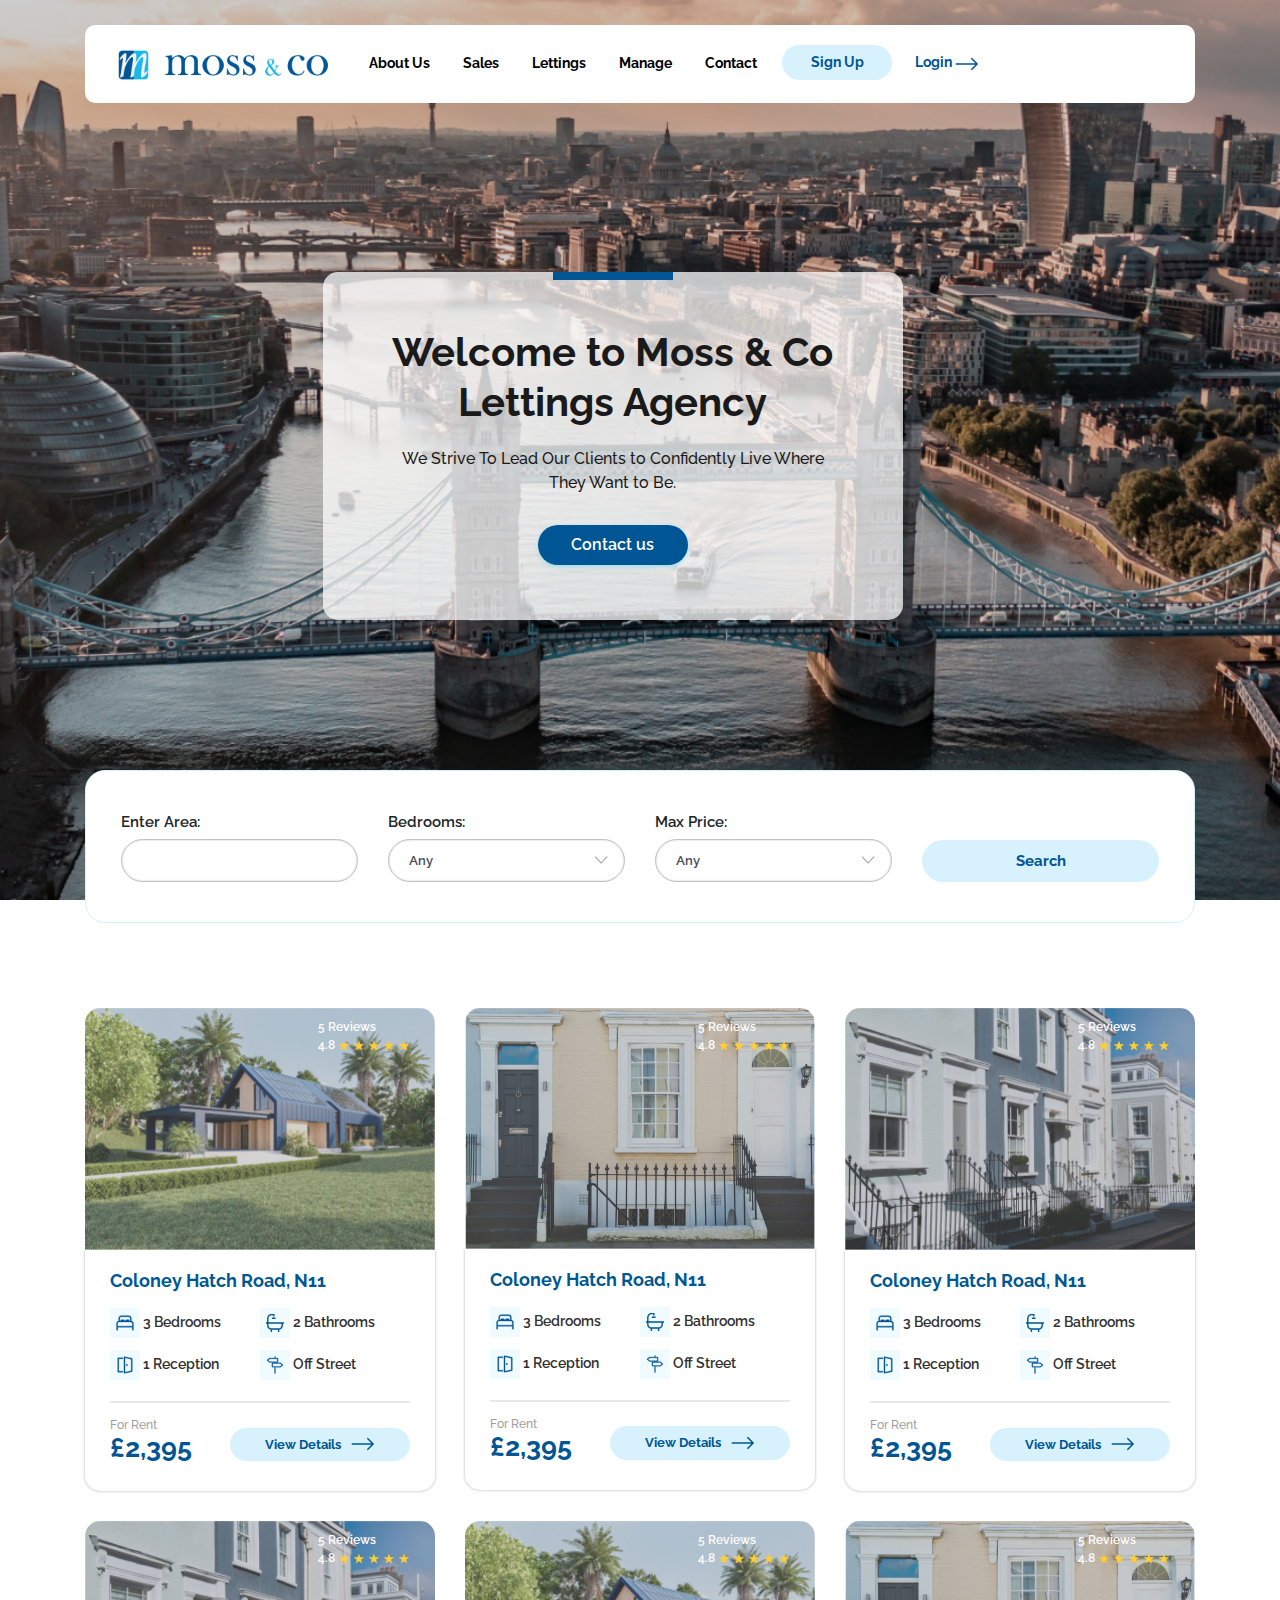
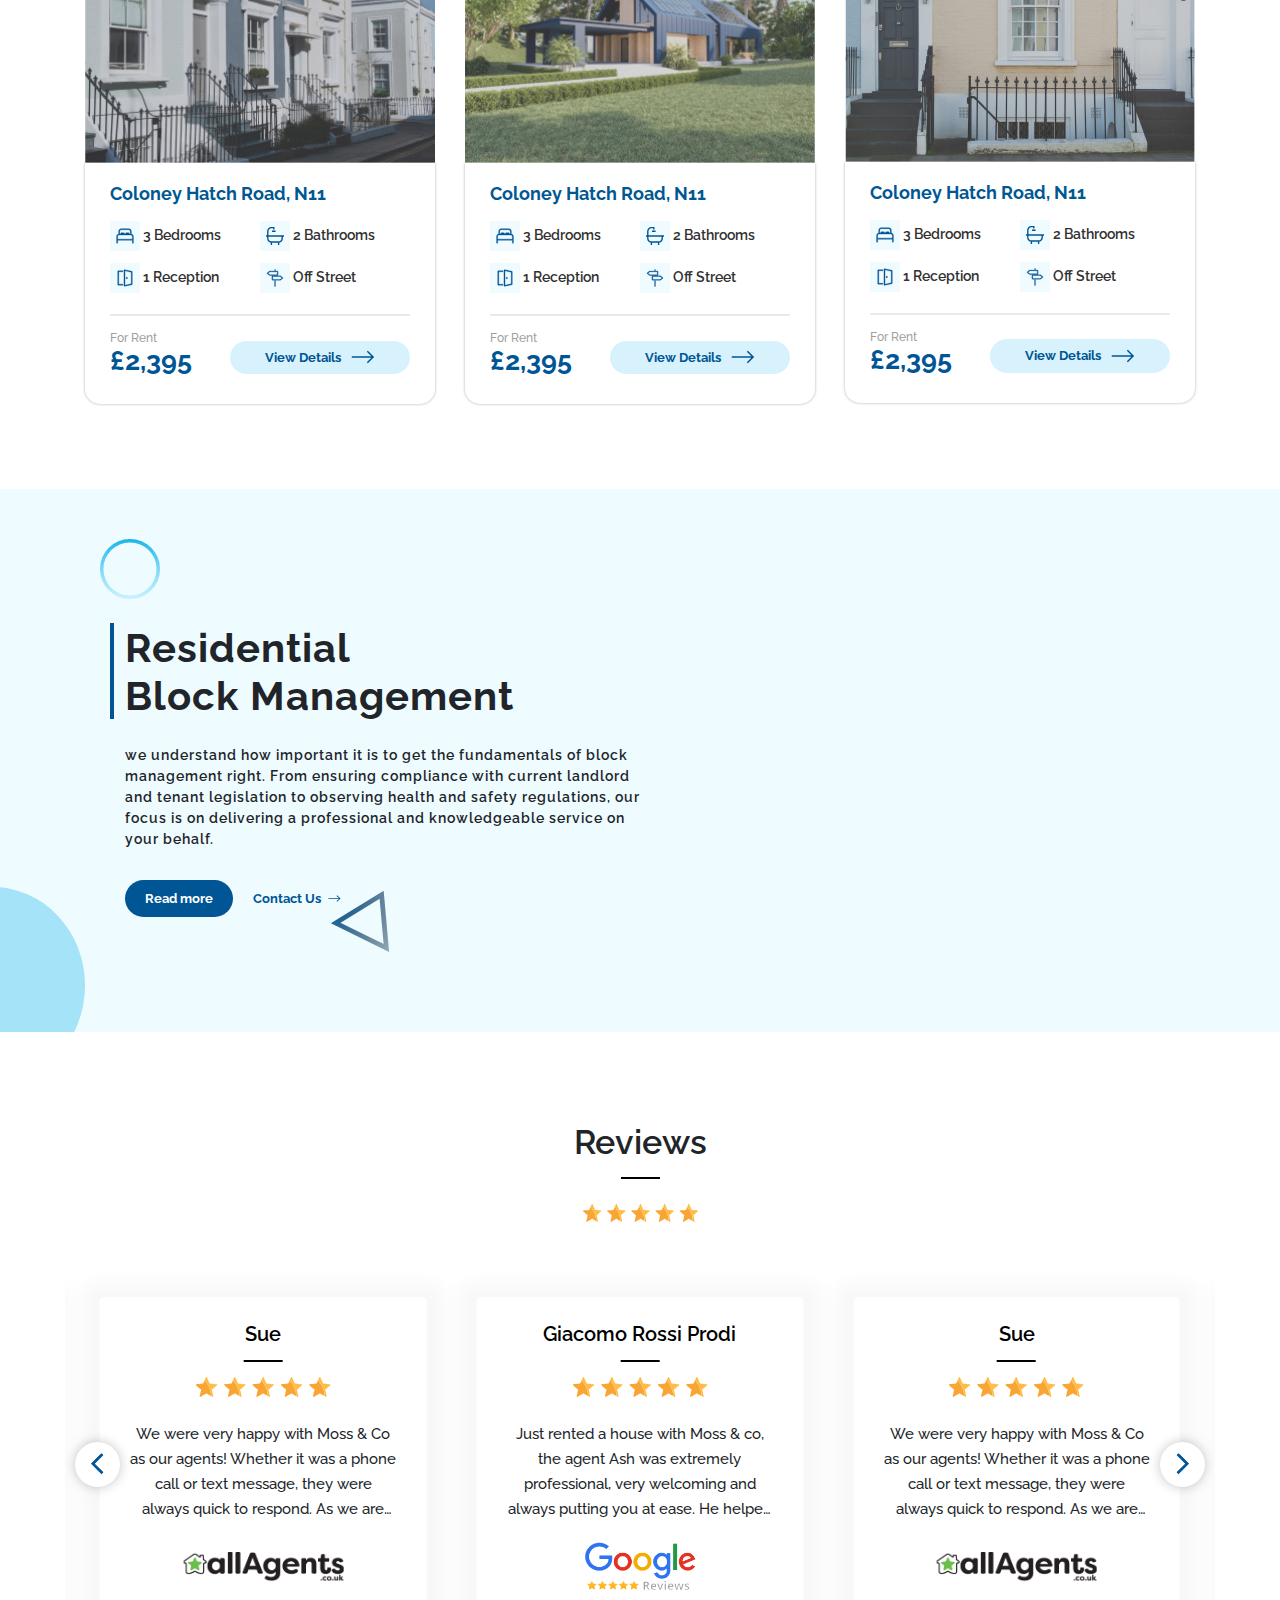
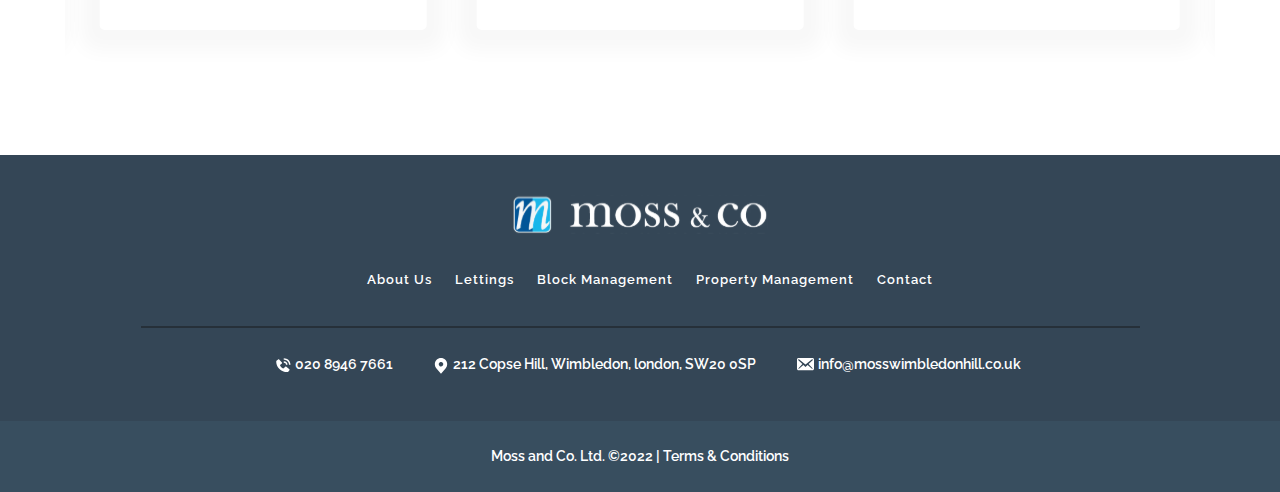
==== commit 943844b9: "update" ====
--- a/index.html
+++ b/index.html
@@ -87,7 +87,7 @@
 						<div class="col-md-3 col-lg-3 width50">
 							<div class="form-group">
 								<label> Enter Area: </label>
-								<input type="text" class="form-control" id="Area" autocomplete="off" placeholder="" value="Wimbledon" /> </div>
+								<input type="text" class="form-control" id="Area" autocomplete="off" placeholder="" value="" /> </div>
 						</div>
 						
 						<div id="AreaDiv" style="position:absolute; left:50px; top:160px; min-width:205px; padding:5px 15px 10px; border-radius:20px; display:none; border:1px solid darkgrey; background-color:white; z-index:999999; cursor:pointer; text-align:left;">&nbsp;</div>
@@ -97,7 +97,7 @@
 								<label> Bedrooms: </label>
 								<select id="Bedrooms" class="form-control">
 										<option value="">Any</option>
-                                        <option value="">Other</option>
+                                        <option value="">Start at £500 + Bedroom</option>
 								</select>
 							</div>
 						</div>
--- a/css/style.css
+++ b/css/style.css
@@ -1497,9 +1497,9 @@
 
 @media (min-width:1800px) {
     .banner_sec {
-        min-height:calc(100vh - 70px);
-        padding-top:45px;
-        padding-bottom:45px;
+        min-height:calc(100vh - 145px);
+        padding-top:20px;
+        padding-bottom:20px;
     }
 }
 
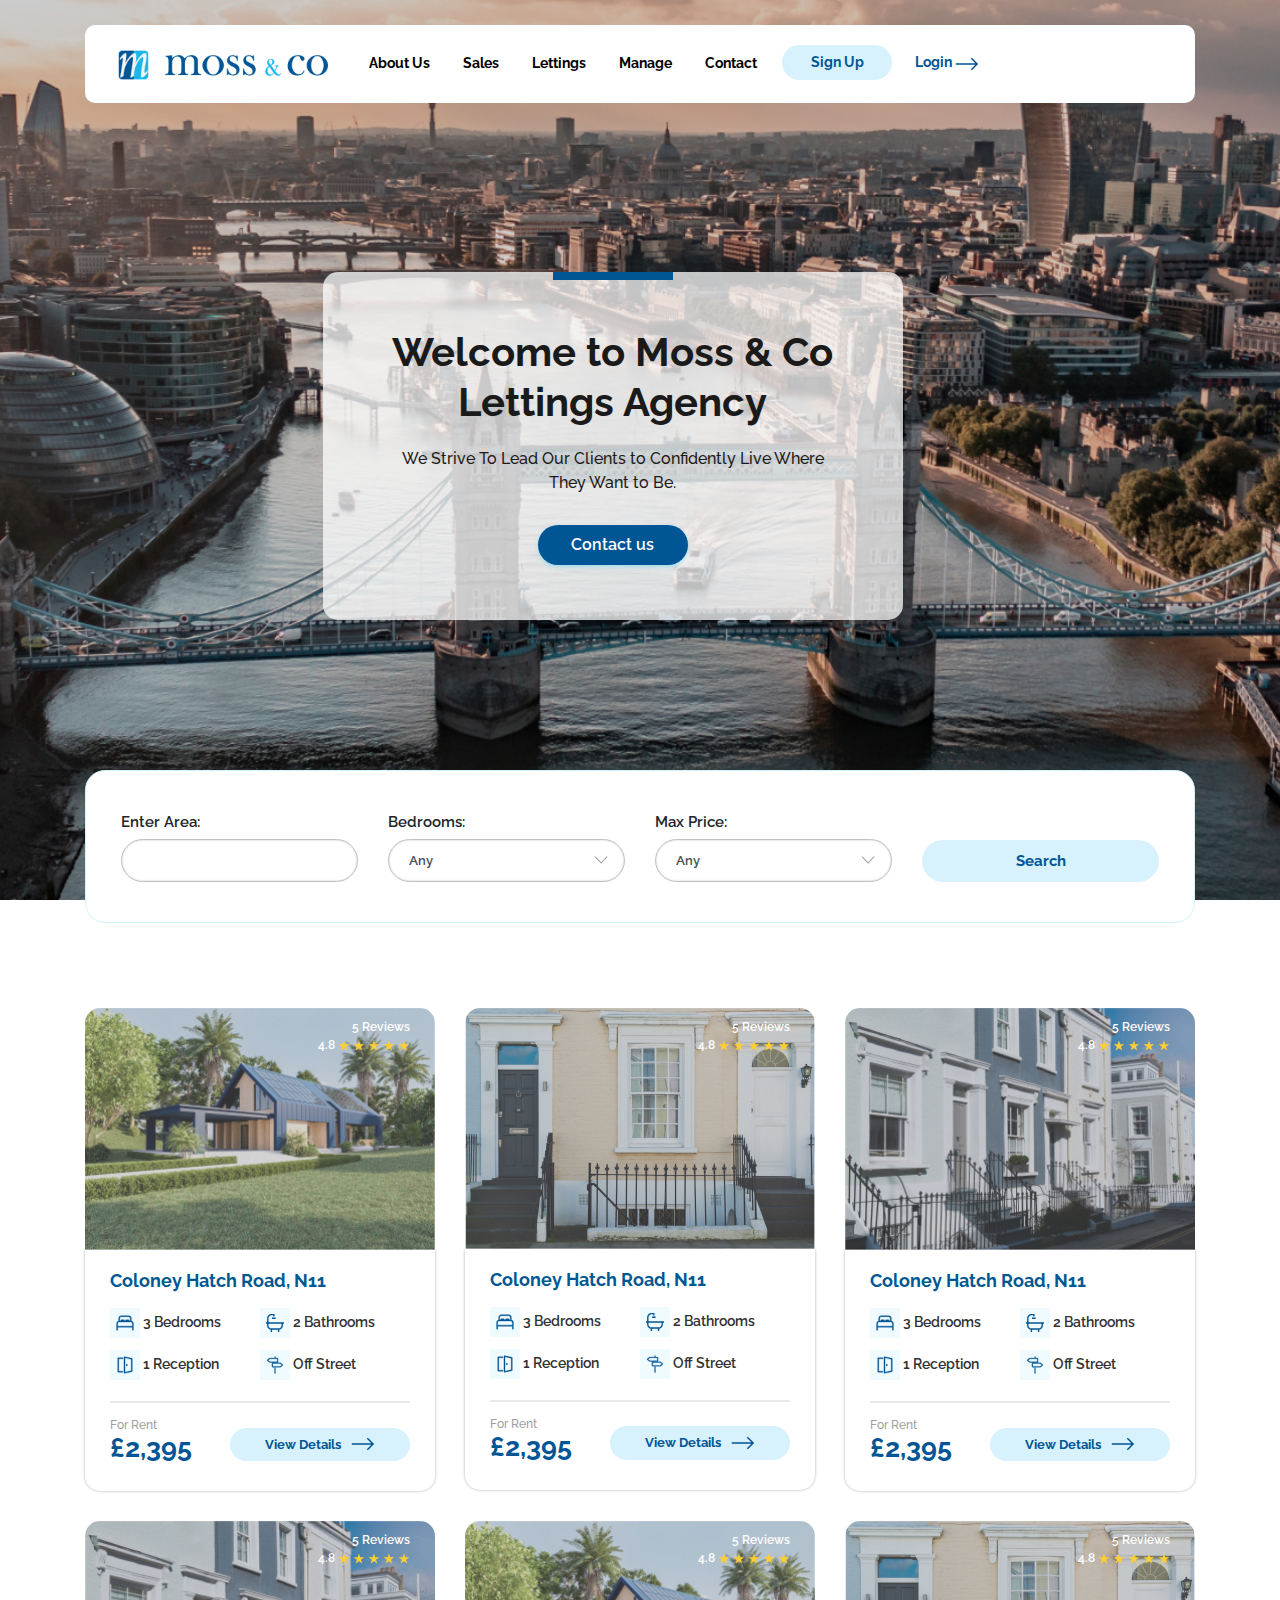
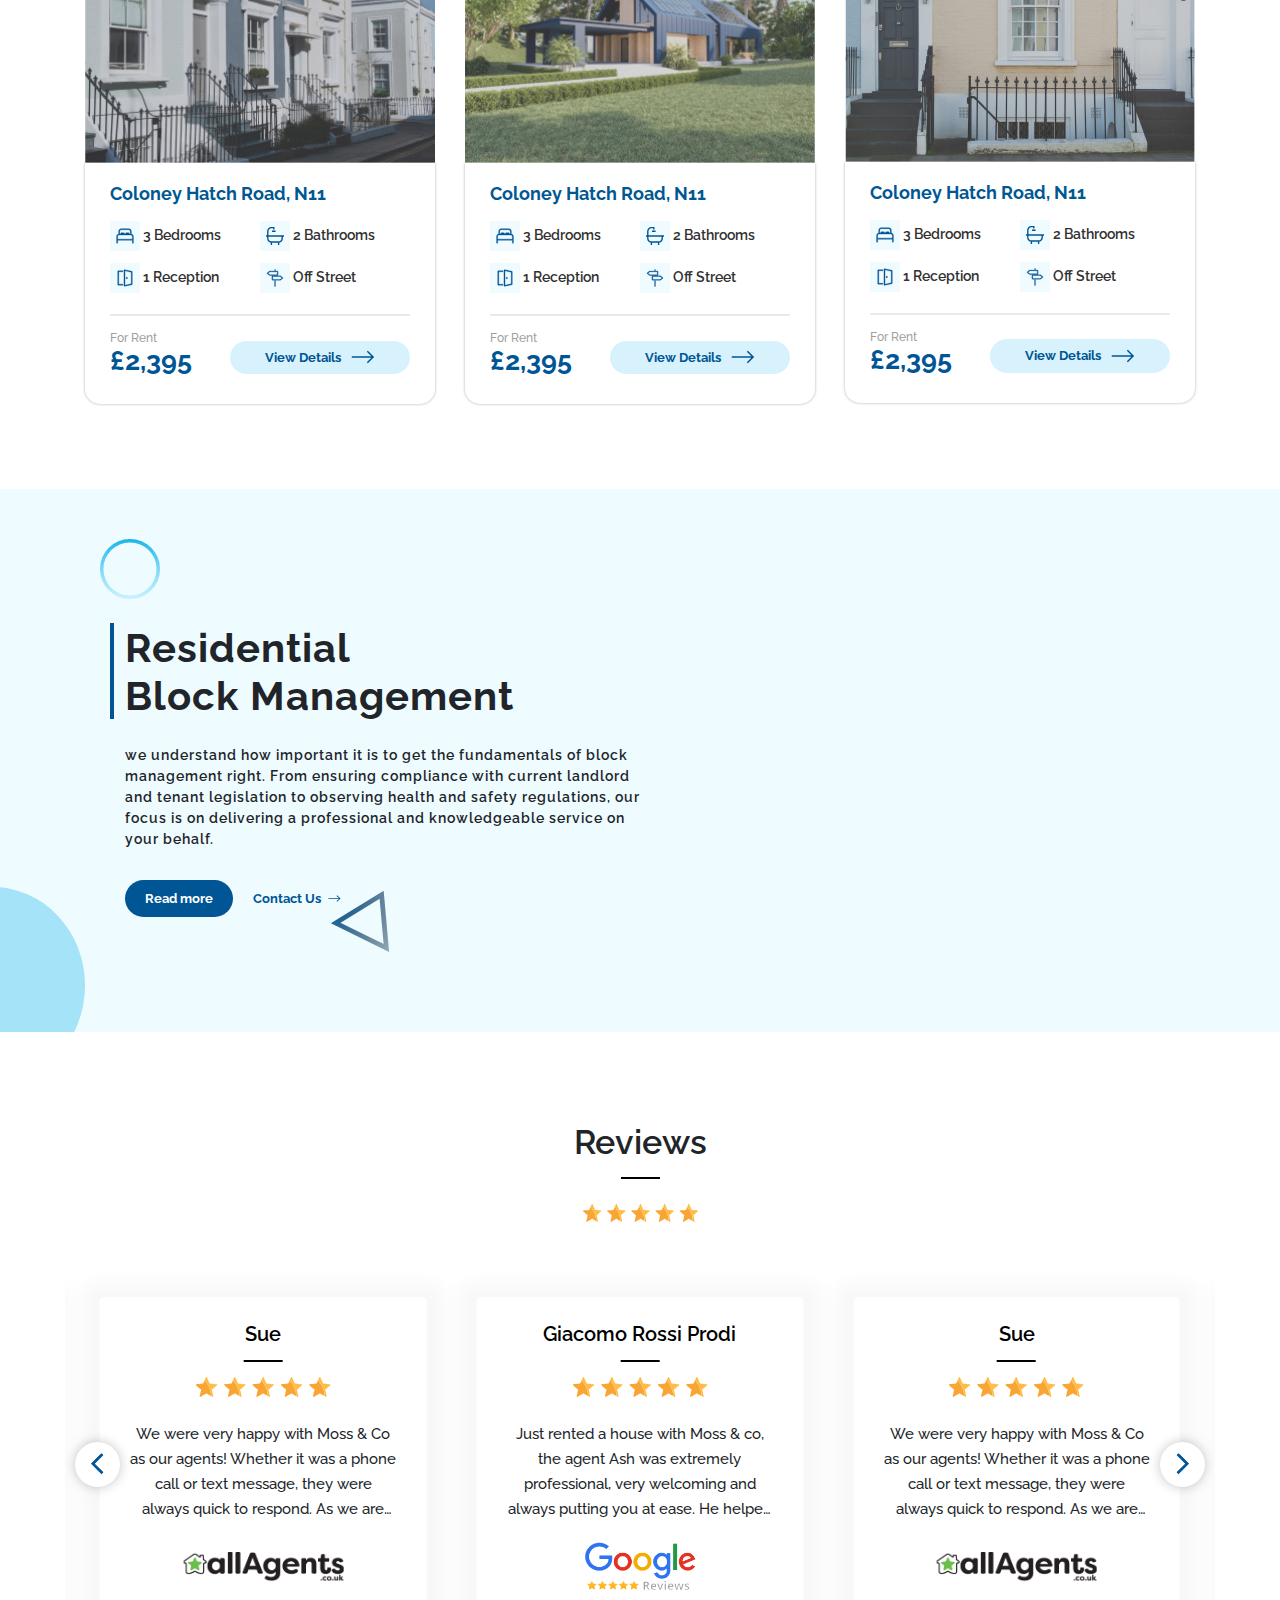
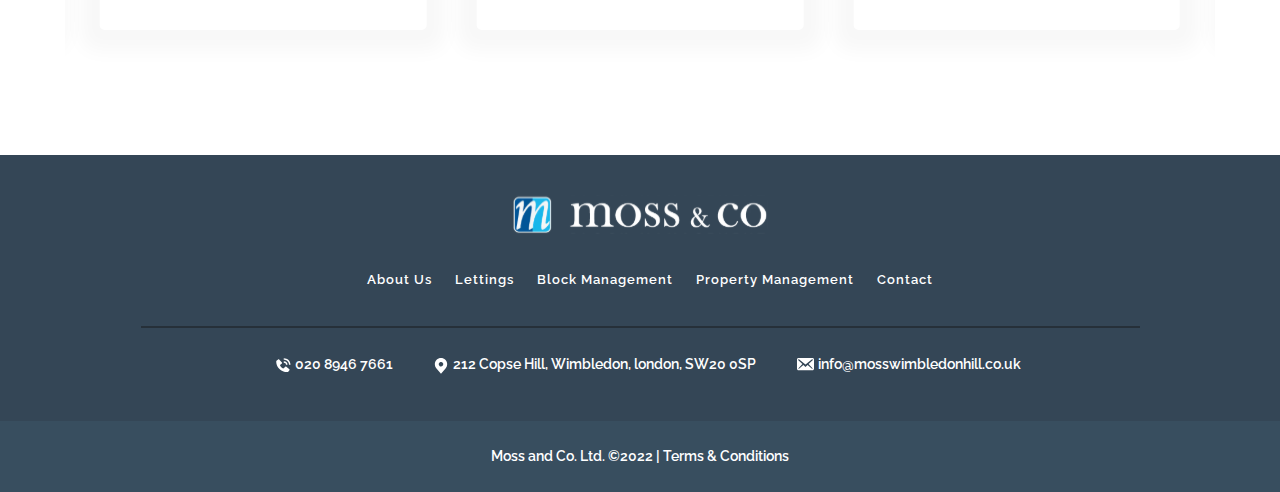
==== commit 18b84f2a: "update" ====
--- a/index.html
+++ b/index.html
@@ -97,7 +97,18 @@
 								<label> Bedrooms: </label>
 								<select id="Bedrooms" class="form-control">
 										<option value="">Any</option>
-                                        <option value="">Start at £500 + Bedroom</option>
+                                        <option value="">1</option>
+                                        <option value="">2</option>
+                                        <option value="">3</option>
+                                        <option value="">4</option>
+                                        <option value="">5</option>
+                                        <option value="">6</option>
+                                        <option value="">7</option>
+                                        <option value="">8</option>
+                                        <option value="">9</option>
+                                        <option value="">10</option>
+                                        <option value="">11</option>
+                                        <option value="">12</option>
 								</select>
 							</div>
 						</div>
@@ -106,7 +117,72 @@
 								<label> Max Price: </label>
 								<select id="Price-Rent" class="form-control">
 										<option value="">Any</option>
-                                        <option value="">Other</option>
+                                        <option value="">£500</option>
+                                        <option value="">£600</option>
+                                        <option value="">£700</option>
+                                        <option value="">£800</option>
+                                        <option value="">£900</option>
+                                        <option value="">£1000</option>
+                                        <option value="">£1100</option>
+                                        <option value="">£1200</option>
+                                        <option value="">£1300</option>
+                                        <option value="">£1400</option>
+                                        <option value="">£1500</option>
+                                        <option value="">£1600</option>
+                                        <option value="">£1700</option>
+                                        <option value="">£1800</option>
+                                        <option value="">£1900</option>
+                                        <option value="">£2000</option>
+                                        <option value="">£2100</option>
+                                        <option value="">£2200</option>
+                                        <option value="">£2300</option>
+                                        <option value="">£2400</option>
+                                        <option value="">£2500</option>
+                                        <option value="">£2600</option>
+                                        <option value="">£2700</option>
+                                        <option value="">£2800</option>
+                                        <option value="">£2900</option>
+                                        <option value="">£3000</option>
+                                        <option value="">£3100</option>
+                                        <option value="">£3200</option>
+                                        <option value="">£3300</option>
+                                        <option value="">£3400</option>
+                                        <option value="">£3500</option>
+                                        <option value="">£3600</option>
+                                        <option value="">£3700</option>
+                                        <option value="">£3800</option>
+                                        <option value="">£3900</option>
+                                        <option value="">£4000</option>
+                                        <option value="">£4100</option>
+                                        <option value="">£4200</option>
+                                        <option value="">£4300</option>
+                                        <option value="">£4400</option>
+                                        <option value="">£4500</option>
+                                        <option value="">£4600</option>
+                                        <option value="">£4700</option>
+                                        <option value="">£4800</option>
+                                        <option value="">£4900</option>
+                                        <option value="">£5000</option>
+                                        <option value="">£5100</option>
+                                        <option value="">£5200</option>
+                                        <option value="">£5300</option>
+                                        <option value="">£5400</option>
+                                        <option value="">£5500</option>
+                                        <option value="">£5600</option>
+                                        <option value="">£5700</option>
+                                        <option value="">£5800</option>
+                                        <option value="">£5900</option>
+                                        <option value="">£6000</option>
+                                        <option value="">£6100</option>
+                                        <option value="">£6200</option>
+                                        <option value="">£6300</option>
+                                        <option value="">£6400</option>
+                                        <option value="">£6500</option>
+                                        <option value="">£6600</option>
+                                        <option value="">£6700</option>
+                                        <option value="">£6800</option>
+                                        <option value="">£6900</option>
+                                        <option value="">£7000</option>
 								</select>
 							</div>
 						</div>
--- a/css/style.css
+++ b/css/style.css
@@ -396,6 +396,10 @@
     width:12px;
     display:inline-block;
     opacity:1;
+}
+
+.rcard_review_box_btn {
+    text-align:right;
 }
 
 .rcard_review_popup {
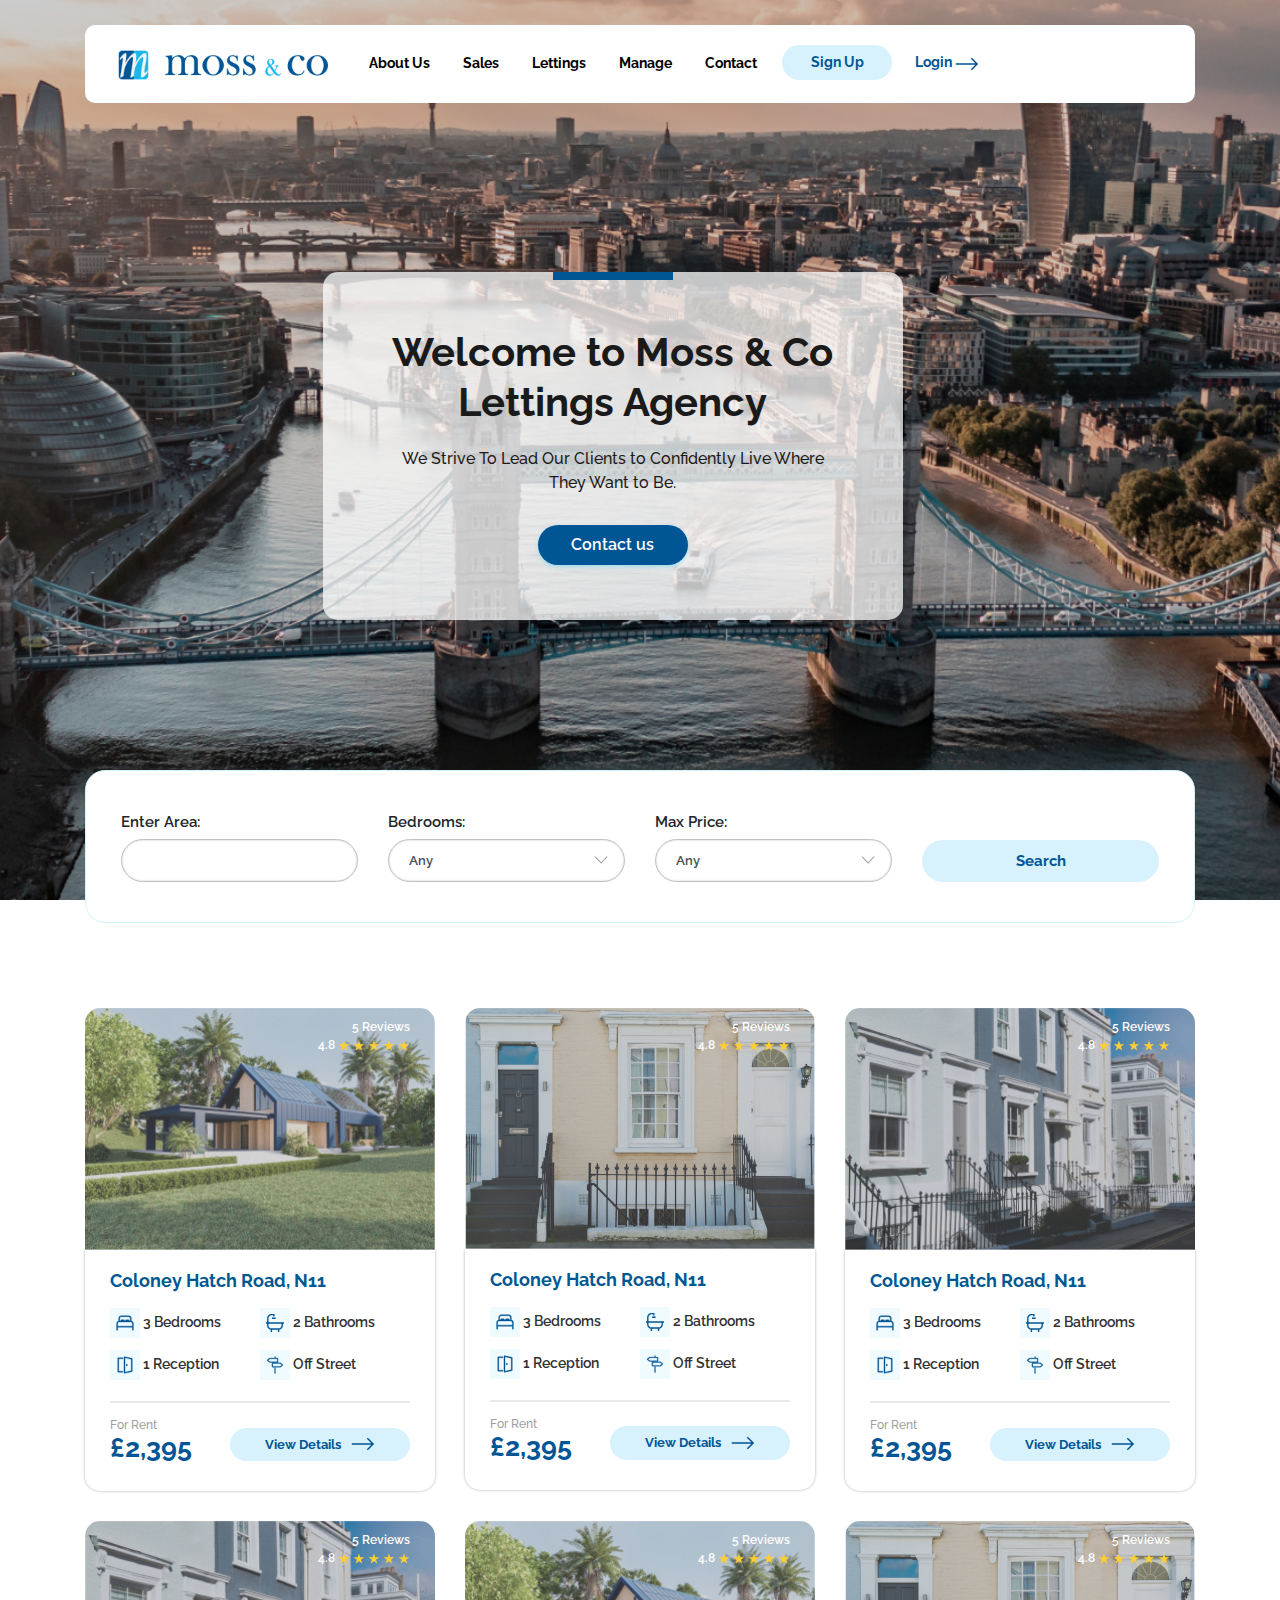
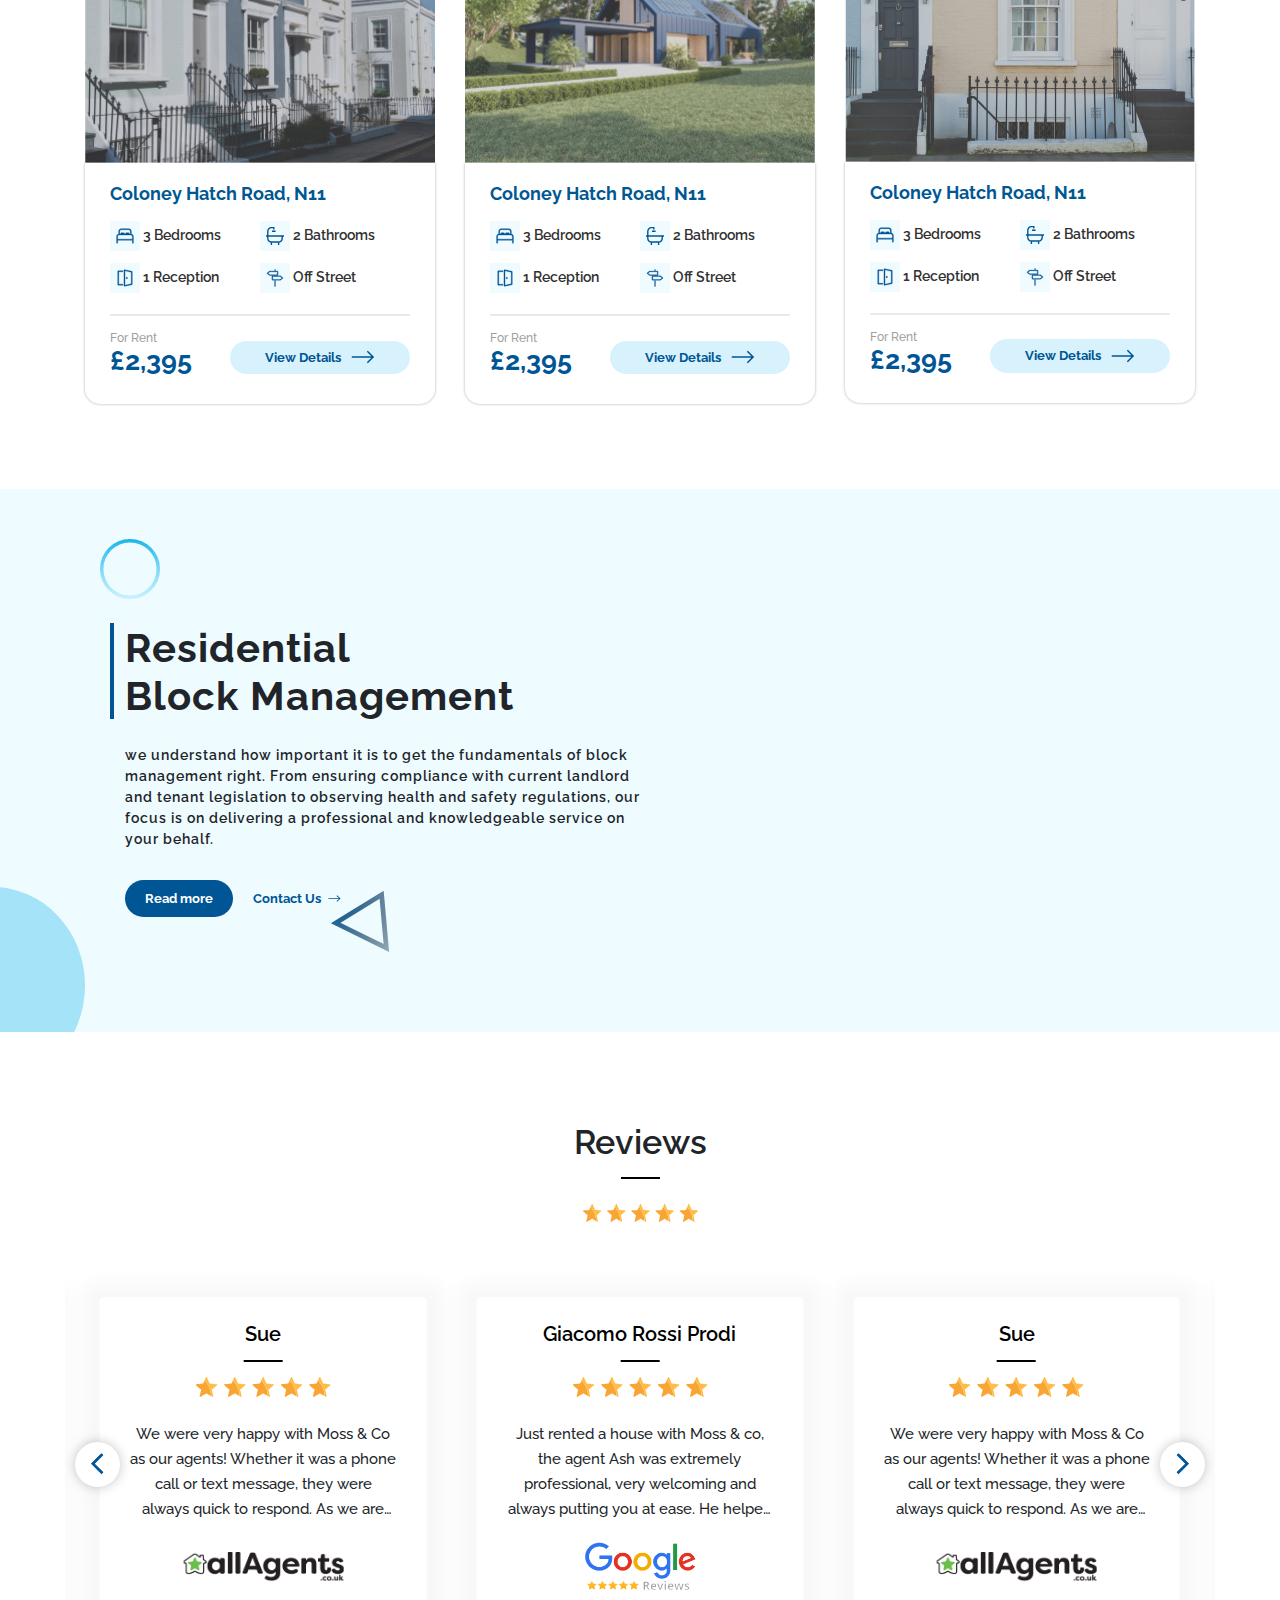
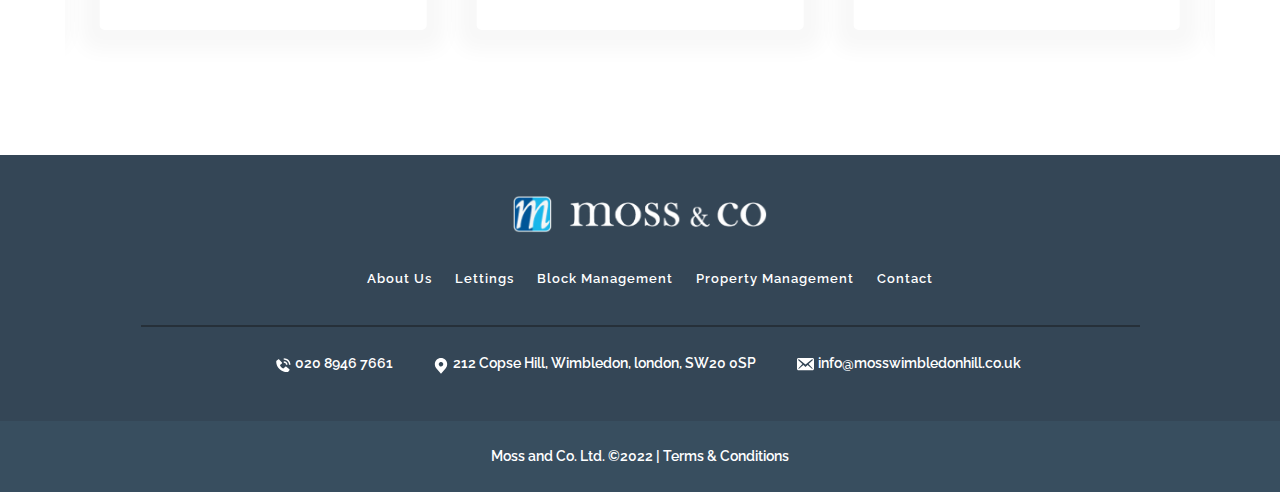
==== commit 5fadff0d: "ffg" ====
--- a/index.html
+++ b/index.html
@@ -10,7 +10,7 @@
 	<link rel="stylesheet" href="css/swiper-bundle.8.4.4.min.css" />
 	<link rel="stylesheet" href="css/bootstrap.min.css">
 	<link rel="stylesheet" href="css/animate.min.css">
-	<link rel="stylesheet" href="css/style.css">
+	<link rel="stylesheet" href="css/style.css?v1">
 	<link rel="stylesheet" href="css/customselectmenu.css">
 	
 	<style>
@@ -726,7 +726,7 @@
 		<div class="container">
 			<div class="row">
 				<div class="col-md-12 col-sm-12 col-lg-12" style="display: flex; align-items: center;">
-					<div class="logobar"> <img src="images/logo1.svg" /> </div>
+					<div class="logobar"> <img src="images/logo-footer.png" /> </div>
 				</div>
 				<div class="col-md-12 col-sm-12 col-lg-12">
 					<div class="footmenu">
